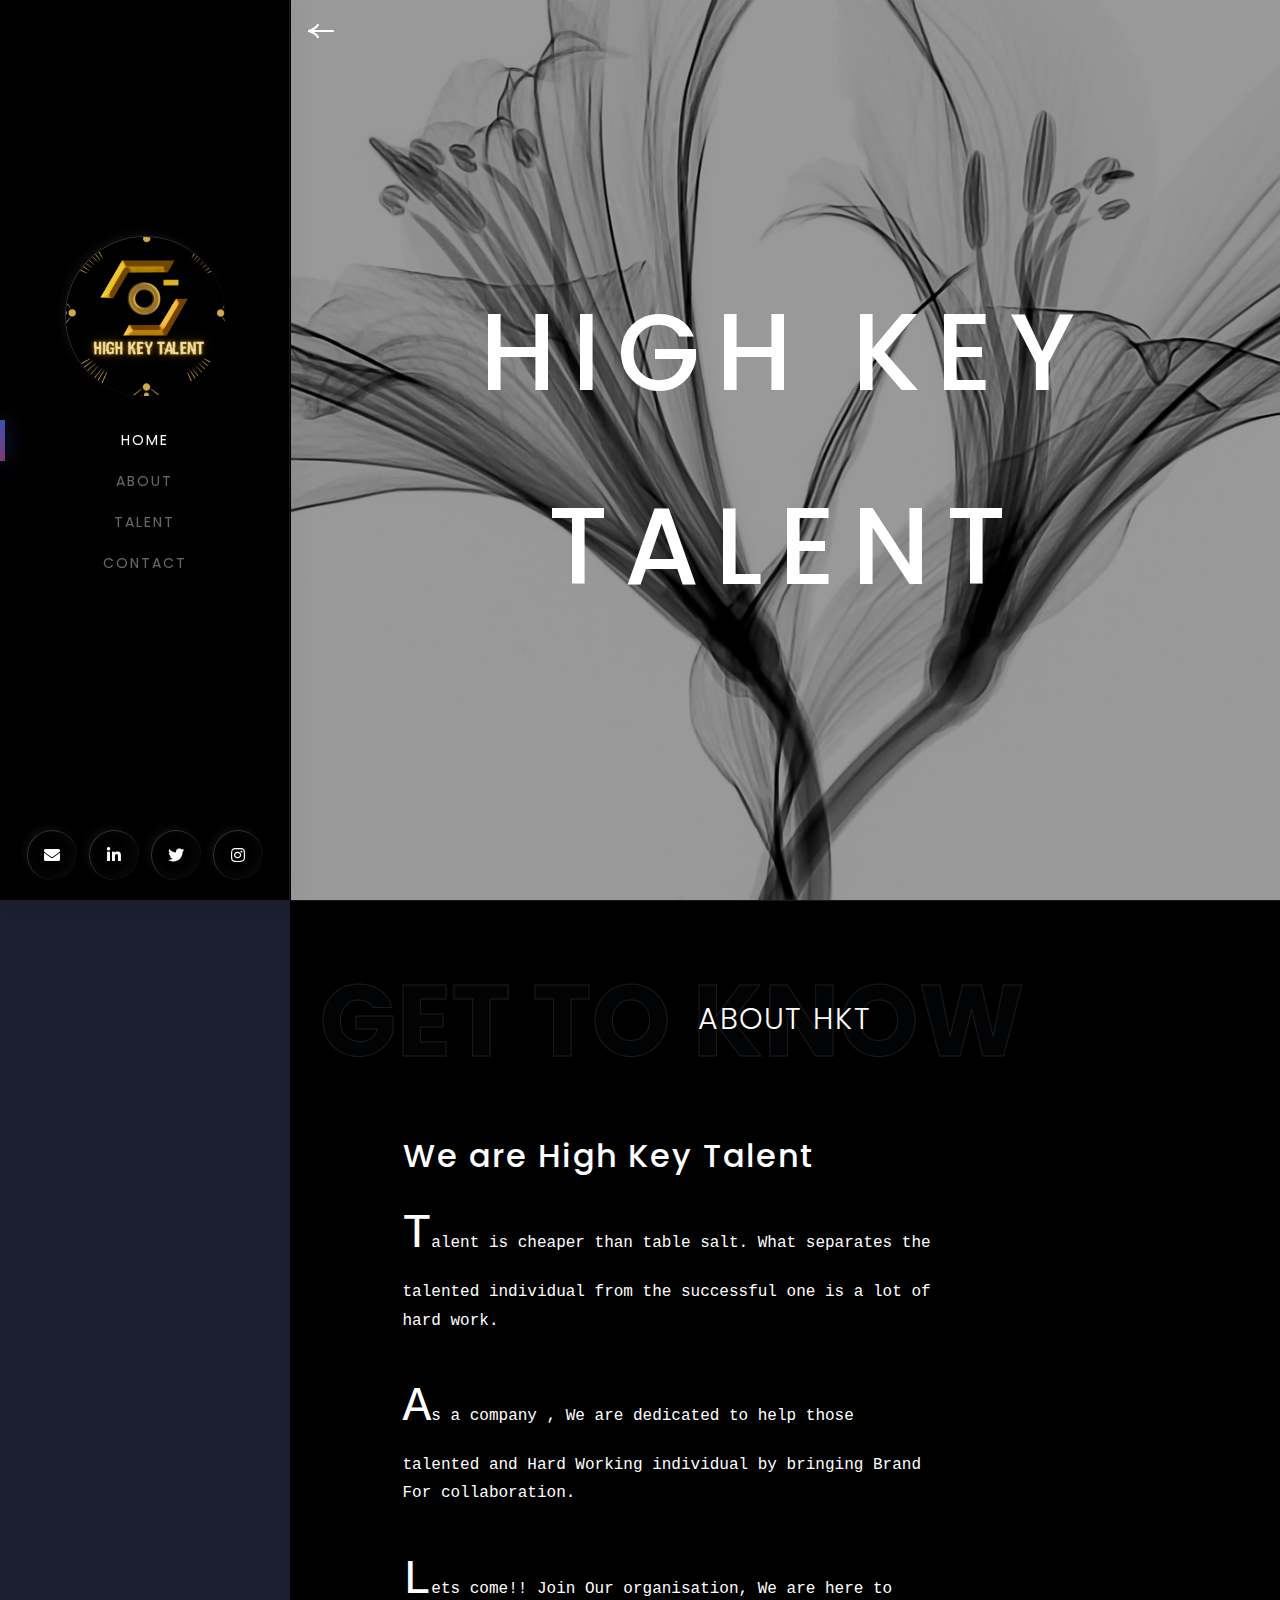
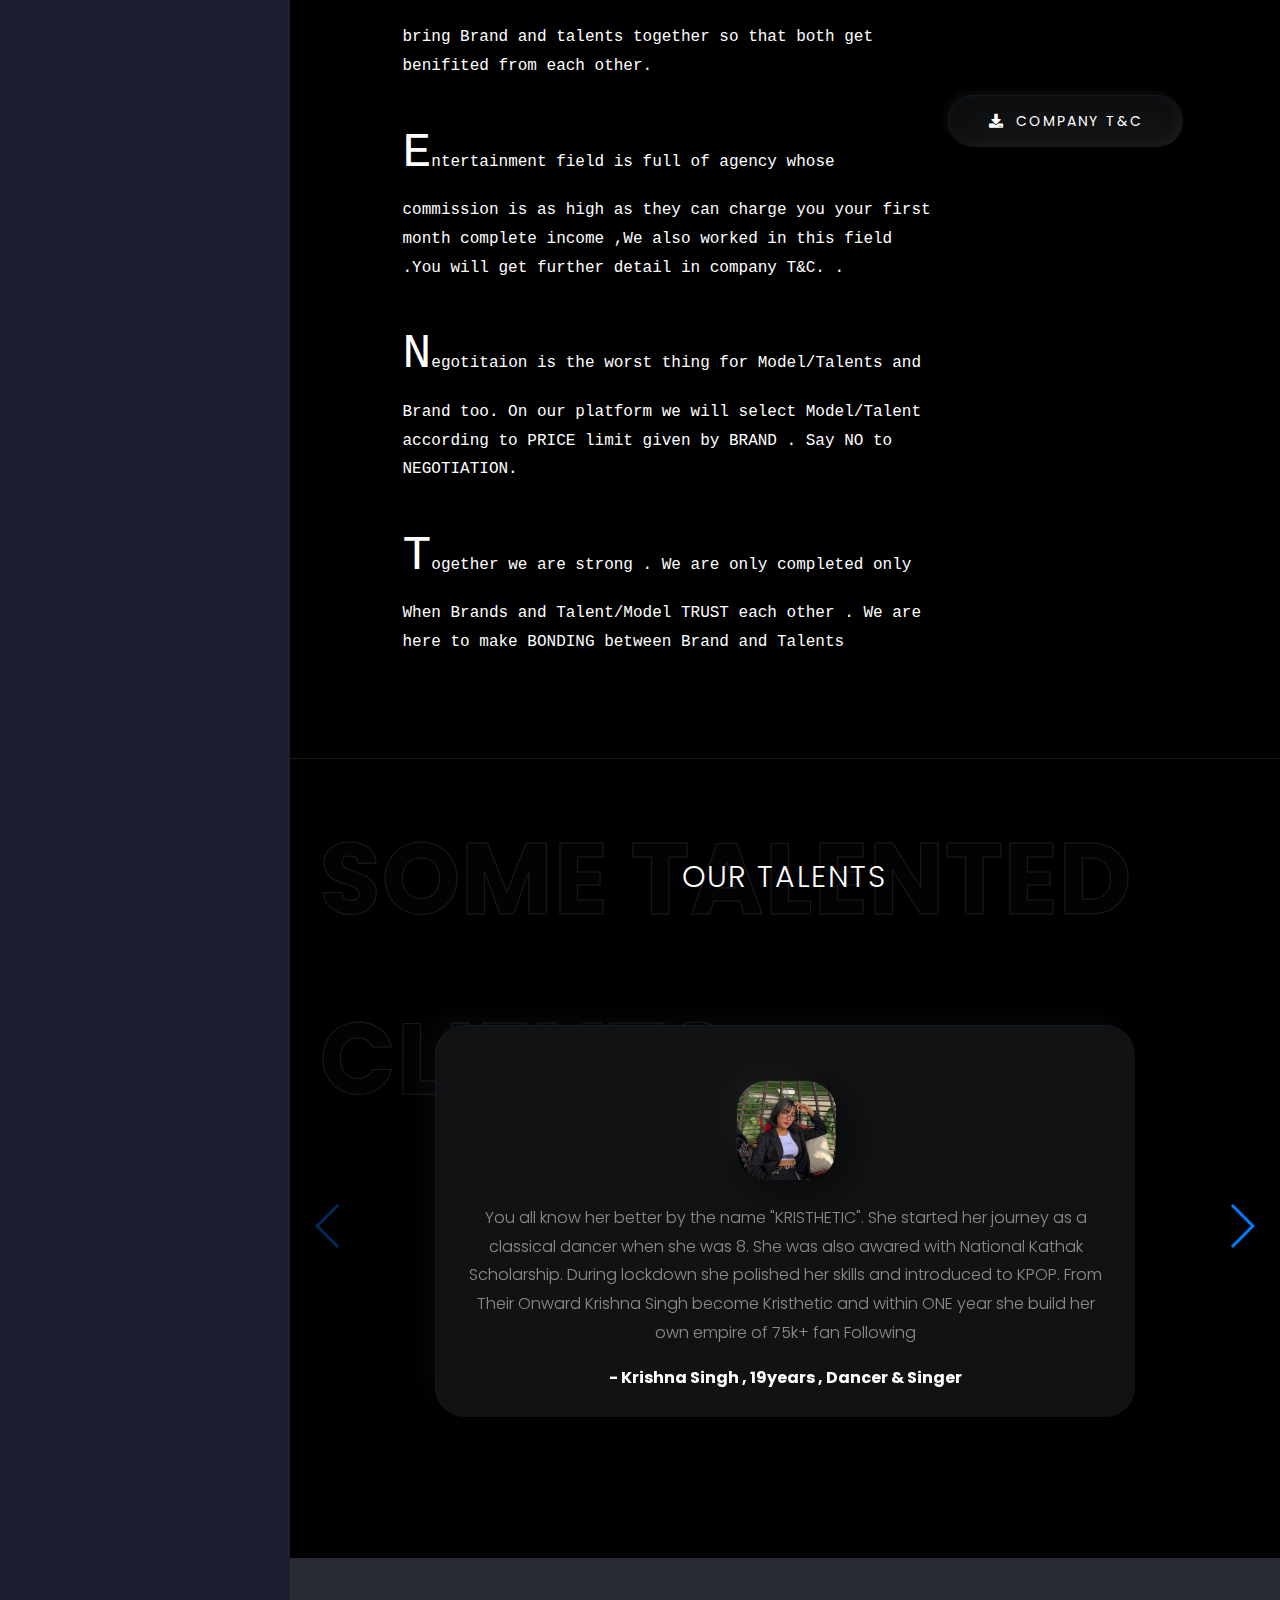
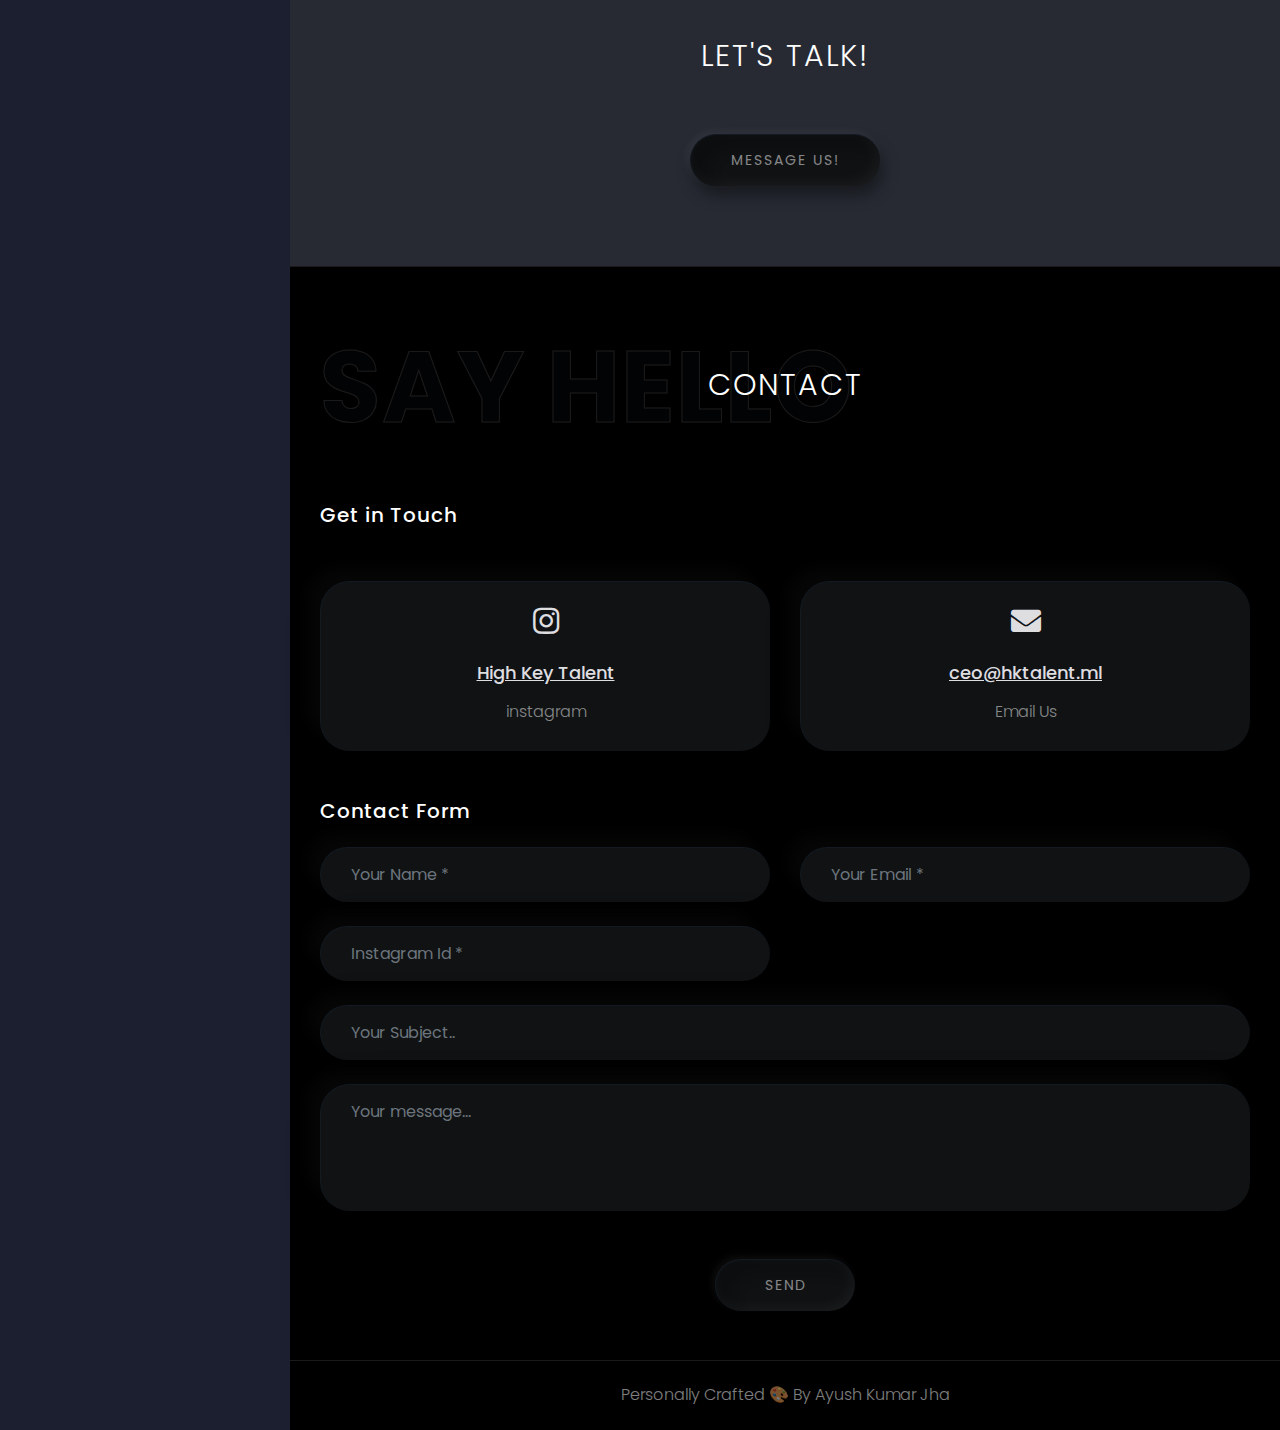
==== index.html @ e9cc18ba "Update index.html" ====
<!DOCTYPE html>
<html lang="en">


<head>
	<meta charset="UTF-8">
	<meta name="viewport" content="width=device-width, initial-scale=1">
	<title>High Key Talent || Talent Management Company</title>
	<link rel = "icon" href = "assets/images/image1.jpeg" type = "image/x-icon">
	<meta name="title" content="High Key Talent | Management Company | Production House" />
	<meta name="description" content="We are High Key Talent. We are here to manage your talent and bring brand according to your talent category " />
        <meta name="keywords" content="blog, business card, creative, creative portfolio, Model , Talent, Dance, Music, Talent Management, Production House, Talent Agency, High key talent, Hkt " />
	<meta name="author" content="beingeorge" />
	<meta name="theme-color" content="#2a2d35">

	<!-- Vendor Css-->
	<link rel="stylesheet" href="assets/css/vendor.css" />	

	<!-- Settings Css -->
	<link href="assets/css/settings.css" rel="stylesheet">

	<!-- Klee style Css -->
	<link href="assets/css/klee-dark.css" rel="stylesheet">

	<!-- Custom style Css -->
	<link href="assets/css/custom.css" rel="stylesheet">
    <script src="../code.jquery.com/jquery-3.3.1.min.js"
        integrity="sha384-tsQFqpEReu7ZLhBV2VZlAu7zcOV+rXbYlF2cqB8txI/8aZajjp4Bqd+V6D5IgvKT"
        crossorigin="anonymous">
    </script>

    <!--	<script src="https://cdn.jsdelivr.net/npm/vue@2/dist/vue.js"></script>-->
<!--    <script src="https://unpkg.com/http-vue-loader"></script>-->
</head>

<body data-spy="scroll" data-target=".navbar">


	<!-- START: Preloader -->
	<div id="preloader" class="preloader">
		<div class="spinner-grow text-dark" role="status">
			<span class="sr-only">Loading...</span>
		</div>
	</div>
	<!-- END: Preloader -->

	<aside class="aside">

		<!-- START: NAVBAR -->

		<div class="nav-wrapper">

			<div class="navbar-toggler">
				<svg class="ham ham2 active" viewBox="0 0 100 100" width="60">
				  <path class="line top" d="m 70,33 h -40 c -6.5909,0 -7.763966,-4.501509 -7.763966,-7.511428 0,-4.721448 3.376452,-9.583771 13.876919,-9.583771 14.786182,0 11.409257,14.896182 9.596449,21.970818 -1.812808,7.074636 -15.709402,12.124381 -15.709402,12.124381" />
				  <path class="line middle" d="m 30,50 h 40" />
				  <path class="line bottom" d="m 70,67 h -40 c -6.5909,0 -7.763966,4.501509 -7.763966,7.511428 0,4.721448 3.376452,9.583771 13.876919,9.583771 14.786182,0 11.409257,-14.896182 9.596449,-21.970818 -1.812808,-7.074636 -15.709402,-12.124381 -15.709402,-12.124381" />
				</svg>
			</div>

			<nav class="navbar text-center align-items-center justify-content-center">

                <div class="collapse navbar-collapse show" id="navbarCollapse">
                	<div class="about-avatar mb-4">
						<img src="assets/images/image1.jpeg" alt="" class="img-fluid mx-auto d-block shadow-sm rounded-full">
					</div>
                    <ul class="navbar-nav mx-auto">
                        <li class="nav-item active">
                            <a class="nav-link" href="#home">Home</a>
                        </li>
                        <li class="nav-item">
                            <a class="nav-link" href="#about">About</a>
                        </li>
                        <li class="nav-item">
                            <a class="nav-link" href="#testimony">Talent</a>
                        </li>
<!--                        <li class="nav-item">-->
<!--                            <a class="nav-link" href="#work">Talent Management</a>-->
<!--                        </li>-->
                        
                        
                        <li class="nav-item">
                            <a class="nav-link" href="#contact">Contact</a>
                        </li>
                    </ul>

                </div>

               	<div class="aside-footer">
                	<ul class="list-unstyled list-inline">
                        <li class="list-inline-item"><a href="mailto:ceo@hktalent.ml" target="_blank"><i class="fas fa-envelope  "></i></a></li>
                        <li class="list-inline-item"><a href="https://in.linkedin.com/in/ayush-jha-a6122b12a/" class="linkedin" target="_blank"><i class="fab fa-linkedin-in"></i></a></li>
                        <li class="list-inline-item"><a href="https://twitter.com/ayush_kumarjha" class="twitter" target="_blank"><i class="fab fa-twitter"></i></a></li>
                        <li class="list-inline-item"><a href="https://www.instagram.com/hktalent.official/" class="instagram" target="_blank"><i class="fab fa-instagram"></i></a></li>
                    </ul>
                </div>
	        </nav>
        </div>
        <!-- END: NAVBAR -->
    </aside>

    <div class="page-wrapper">
	
		<!-- START: HOME -->		
    	<section class="section-home " id="home">
	<!--	<style>
			body {
  background-color: black;
  font-family: Bradley Hand, cursive;
}

.glow {
  font-size: 80px;
  color: #fff;
  text-align: center;
  animation: glow 1s ease-in-out infinite alternate;
}

@-webkit-keyframes glow {
  from {
    text-shadow: 0 0 10px #fff, 0 0 20px #fff, 0 0 30px #000000, 0 0 40px #000000, 0 0 50px #000000, 0 0 60px #000000, 0 0 70px #000000;
  }
  
  to {
    text-shadow: 0 0 20px #fff, 0 0 30px #000000, 0 0 40px #000000, 0 0 50px #000000, 0 0 60px #000000, 0 0 70px #f23a3a, 0 0 80px #050505;
  }
}
		</style> -->
		<p style="font-family: Brush Script MT, cursive;">
		<p style="color:#ddb321"><b><div class="glass"><!--<h1 class="glow">-->High Key Talent</h1></centre></div></b></p>
	</p>
    		<!-- <img src="assets/images/banner.jpg" /> -->
    	</section>	
    	<!-- END: HOME -->

		<!-- START: ABOUT -->
		<section class="section section-about" id="about">
			<div class="container">
				<div class="section-head">
					<span>Get to know</span>
					<h2>About HKT</h2>
				</div>
				<div class="row justify-content-center align-items-center">
					<div class="col-md-7">
						<div class="about-desc">
							<div class="about-desc-content">
								<h1 class="font-weight-light"><b>We are High Key Talent</b></h1>
								<p class="text-white mt-3" style="font-family:'Courier New'">
									<span style="font-size: 3rem">T</span>alent is cheaper than table salt. What separates the talented individual from the successful one is a lot of hard work. <br><br />
									<span style="font-size: 3rem">A</span>s a company , We are dedicated to help those talented and Hard Working individual by bringing Brand For collaboration.<br><br />
									<span style="font-size: 3rem">L</span>ets come!! Join Our organisation, We are here to bring Brand and talents together so that both get benifited from each other. <br><br />
									<span style="font-size: 3rem">E</span>ntertainment field is full of agency whose commission is as high as they can charge you your first month complete income ,We also worked in this field .You will get further detail in company T&C. .<br><br />
									<span style="font-size: 3rem">N</span>egotitaion is the worst thing for Model/Talents and Brand too. On our platform we will select Model/Talent according to PRICE limit given by BRAND . Say NO to NEGOTIATION.<br><br />
									<span style="font-size: 3rem">T</span>ogether we are strong . We are only completed only When Brands and Talent/Model TRUST each other . We are here to make BONDING between Brand and Talents
									
								</p>
							</div>
						</div>
					</div>
                    <ul class="about-social mb-0 list-inline mt-5">
                        <li class="list-inline-item">
                            <a href="#" target="_blank" class="btn downloadCV hover-state" style="color:rgba(255,255,255,1);">
                                <i class="fas fa-download"></i>
                                <span>Company T&C</span>
                            </a>
                        </li>
                    </ul>
                </div>
			</div>
		</section>
		<!-- END: ABOUT -->

		<!-- START: SERVICES -->
		<section class="section section-testimony" id="testimony">
			<div class="container">
				<div class="section-head">
					<span>Some Talented Clients</span>
					<h2>Our Talents</h2>
				</div>
				
			
				
				<div class="row mt-4">
					<div class="col-lg-12">
						<div class="swiper-container swiper-testimony swiper-container-initialized swiper-container-horizontal">
							<div class="swiper-wrapper" style="transform: translate3d(0px, 0px, 0px); transition-duration: 0ms;">
								
								
								<div class="swiper-slide single-testimonials swiper-slide-active" style="width: 369px; background-position: 50% 587px; margin-right: 30px;">
									
                                				<span>
									
										<div class="single-testimonials-in text-center p-4 b-box mx-auto">
											<a href="https://kristhetic.hktalent.ml/"  style="color:rgba(255,255,255,1);">
										<img src="assets/images/dp1.jpg" alt="" class="mx-auto b-box">
									<p class="mt-4 text-center">You all know her better by the name "KRISTHETIC". She started her journey as a classical dancer when she was 8. She was also awared with National Kathak Scholarship. During lockdown she polished her skills and introduced to KPOP. From Their Onward Krishna Singh become Kristhetic and within ONE year she build her own empire of 75k+ fan Following </p> 
												<!--<p class="mt-4 text-center">Hey I'm kris I started my journey as a classical dancer when I was 8 ,I got so many achievements and national scholarship in kathak. During lockdown I started to listen kpop and that's how my journey for being a kpop coverist started and it's been 1 years now I'm glad to be a part of this community and I feel happy when I'm dancing</p> -->
												<span class="font-weight-bold mt-3 d-block">- Krishna Singh , 19years , Dancer & Singer</span></a>
									</div>
									</span>
									
									</div>

								
                                				
								<div class="swiper-slide single-testimonials swiper-slide-next" style="width: 369px; background-position: 50% 587px; margin-right: 30px;">
									<span>
									<div class="single-testimonials-in text-center p-4 b-box mx-auto">
										<a href="https://chixan.hktalent.ml/"  style="color:rgba(255,255,255,1);">
										<img src="assets/images/dp2.jpg" alt="" class="mx-auto b-box">
										<!--<p class="mt-4 text-center">You all know her as a aspiring singer and dancer who usually takes interest in everyfield. She is a FASHION enthusiast. In this lockdown she started showcasing her talent and became all time FAVOURITE DANCER . Her Dance step trends over INSTAGRAM . She worked hard to build this CHIXAN family and Still many other achivement to come </p> -->
										<p class="mt-4 text-center">chi.xan aka San is a 19 y/o aspiring singer and dancer with her interests being literally everywhere. She's been into music and dance ever since she could remember. A fashion enthusiast with a peculiar taste in anything and everything. San started her page in 2019 and has been posting dance and vocal covers ever since and has worked hard to bring her page to what it is today.</p>
											<span class="font-weight-bold mt-3 d-block">- San , 19years , Dancer</span></a>
									</div>
									</span>
									
									</div>

								

								

							</div>
							<div class="swiper-pagination"></div>
						<span class="swiper-notification" aria-live="assertive" aria-atomic="true"></span></div>
						<div class="testimony-nav">
							<a href="#" class="swiper-button-next" tabindex="0" role="button" aria-label="Next slide" aria-disabled="false"></a>
							<a href="#" class="swiper-button-prev swiper-button-disabled" tabindex="0" role="button" aria-label="Previous slide" aria-disabled="true"></a>
						</div>

					</div>
			
			</div>
		</section>
		<!-- END: SERVICES -->



		<!-- START: CTA -->
		<section class="section section-freelance section-light text-center ">
			<div class="container">
				<div class="row">
					<div class="col-lg-12">
						<div class="section-head ">
							<h2>Let's Talk!</h2>
						</div>
						<div class="mt-5">
							<a href="mailto:ceo@hktalent.ml" target="_blank" class="btn hover-state">Message Us!</a>
						</div>
					</div>
				</div>
			</div>
		</section>
		<!-- END: CTA -->


		


		<!-- START: CONTACT -->
		<section class="section section-contact" id="contact">
			<div class="container">
				<div class="section-head">
					<span>say Hello</span>
					<h2>Contact </h2>
				</div>
			</div>

			<div class="contact-Otherdetails section-dark">
				<div class="container">
					<div class="contact-details">
						<h5 class="section-subHead mb-4"> Get in Touch</h5>
						<div class="row">
							<div class="col-sm-6 col-lg-6">
								<div class="contact-details--panel p-4 b-box text-center hover-state">
									<div class="mb-3">
										<i class="fab fa-instagram"></i>
									</div>
									<div class="mt-2">
										<a target="_blank" href="https://www.instagram.com/hktalent.official/" class="">High Key Talent</a>
										<p class="mt-2">instagram</p>
									</div>
								</div>
							</div>
							<div class="col-sm-6 col-lg-6">
								<div class="contact-details--panel p-4 b-box text-center hover-state">
									<div class="mb-3">
										<i class="fas fa-envelope  "></i>
									</div>
									<div class="mt-2">
										<a href="mailto:ceo@hktalent.ml">ceo@hktalent.ml</a>
										<p class="mt-2">Email Us</p>
									</div>
								</div>
							</div>
							
						</div>
					</div>
					<div class="contact-form mt-5">
						<form method="post" action="https://formspree.io/f/xzbyjeno" id="contactForm"  data-toggle="validator">
							<h5 class="section-subHead mb-4"> Contact Form</h5>
							<div class="row">
								<div class="col-lg-6">
									<div class="form-group mb-4">
										<input name="name" id="name" type="text" class="form-control b-box" placeholder="Your Name *" required>
									</div>
								</div>
								<div class="col-lg-6">
									<div class="form-group mb-4">
										<input name="_replyto" id="email" type="email" class="form-control b-box" placeholder="Your Email *" required>
									</div>
								</div>
								<div class="col-lg-6">
									<div class="form-group mb-4">
										<input name="Instagram" id="Instagram" type="Instagram" class="form-control b-box" placeholder="Instagram Id *" required>
									</div>
								</div>
							</div>
							<div class="row">
								<div class="col-lg-12">
									<div class="form-group mb-4">
										<input type="text" class="form-control b-box" id="subject" placeholder="Your Subject.." required>
									</div>
								</div>
							</div>
							<div class="row">
								<div class="col-lg-12">
									<div class="form-group mb-4">
										<textarea name="message" id="comments" rows="4" class="form-control b-box" placeholder="Your message..."></textarea>
									</div>
								</div>
							</div>
							<div class="row">
								<div class="col-lg-12 mt-4 mb-5 text-center">
									<button type="submit" class="submitBnt btn text-uppercase">Send</button>
								</div>
							</div>
						</form>
					</div>
				</div>
			</div>
		</section>
		<!-- END: CONTACT -->

		<!--START: FOOTER-->
		<footer class="footer section">
			<div class="container">
				<p class="copyright text-center mb-0">Personally Crafted <span style="opacity: 1">&#127912;</span> By
                    <a href="https://in.linkedin.com/in/ayush-jha-a6122b12a/" target="_blank" style="text-decoration: none; color: rgba(255,255,255,.5)">Ayush Kumar Jha</a>
                </p>
			</div>
		</footer>
		<!--END: FOOTER-->
	</div>
	
<style>
	.linkedin:hover {
		background: #0e76a8!important;
	}
	.twitter:hover {
		background: #00acee !important;
	}
	.instagram:hover {
		background: #cd486b !important;
	}
	.section-dark .b-box-ser {
		/* background: #2a2d35; */
		background-image: linear-gradient(to right, #db4a39 0%, #00a950 100%) !important;
	}
	.inner-box {
		width: 90px;
		height: 90px;
		margin: 5px 0 0 5px;
		background: black;
		border-radius: 50%;
	}
    .vlog > img{
        height: 75px;
        width: auto;
    }
    .vlog:hover {
        text-decoration: none;
        transform: scale(1.3);
        -webkit-transition: all .5s;
        -moz-transition: all .5s;
        transition: all .5s;
    }
	.vlog {
		margin: auto;
		display: table;
	}
    svg.radial-progress {
        height: auto;
        max-width: 200px;
        padding: 1em;
        transform: rotate(-90deg);
        width: 100%;
    }

    svg.radial-progress circle {
        fill: rgba(0,0,0,0);
        stroke: #fff;
        stroke-dashoffset: 219.91148575129;
        stroke-width: 5;
    }

    svg.radial-progress circle.incomplete { opacity: 0.25; }

    svg.radial-progress circle.complete { stroke-dasharray: 219.91148575129; }

    svg.radial-progress text {
        fill: #fff;
        text-anchor: middle;
    }
    /*svg.radial-progresscircle { stroke:url(#gradient); }*/

</style>
<script data-cfasync="false" src="cdn-cgi/scripts/5c5dd728/cloudflare-static/email-decode.min.js"></script><script>
    // $('svg.radial-progress').each(function( index, value ) {
    //     $(this).find($('circle.complete')).removeAttr('style' );
    // });
    $(window).scroll(function(){
        $('svg.radial-progress').each(function( index, value ) {
            // If svg.radial-progress is approximately 25% vertically into the window when scrolling from the top or the bottom
            if (
                $(window).scrollTop() > $(this).offset().top - ($(window).height() * 0.75) &&
                $(window).scrollTop() < $(this).offset().top + $(this).height() - ($(window).height() * 0.25)
            ) {
                // Get percentage of progress
                percent = $(value).data('percentage');
                // Get radius of the svg's circle.complete
                radius = $(this).find($('circle.complete')).attr('r');
                // Get circumference (2πr)
                circumference = 2 * Math.PI * radius;
                // Get stroke-dashoffset value based on the percentage of the circumference
                strokeDashOffset = circumference - ((percent * circumference) / 100);
                // Transition progress for 1.25 seconds
                $(this).find($('circle.complete')).animate({'stroke-dashoffset': strokeDashOffset}, 1250);
            }
        });
    }).trigger('scroll');
</script>

	<!-- JAVASCRIPTS -->

	<script src="assets/js/vendor.js"></script>
	<script src="assets/js/imagesloaded.pkgd.js"></script>
	<script src="assets/js/jquery.shuffle.min.js"></script>
	<script src="assets/js/custom-shuffle-init.js"></script>
	
	<!-- Custom Js -->
	<script src="assets/js/custom.js"></script>
</body>





</html>
---- assets/css/settings.css ----
.settings_panel{
    position: fixed;
    right: -166px;
    top: 24%;
    width: 166px;
    background: #000;
    text-align: center;
    z-index: 999;
    opacity: 1;
    -webkit-transition: all 0.3s ease 0s;
    transition: all 0.3s ease 0s;
}
.settings_panel.active{
    right: 0px;
}
.toggle_bts {
    padding: 0;
    position: absolute;
    top: 0;
    right: 166px;
    height: 40px;
    line-height: 40px;
    -webkit-transition: all 0.3s ease 0s;
    transition: all 0.3s ease 0s;
    background: #000;
}
.toggle_bts a {
    float: left;
    display: block;
    width: 40px;
    height: 40px;
    font-size: 29px;
    color: #000;
    background: #fff;
    text-align: center;
}
.toggle_bts a i {
    font-size: 18px;
    line-height: 40px;
    color: #fff;
    animation-name: settings;
    animation-duration: 1.5s;
    animation-iteration-count: infinite;
    animation-timing-function: linear;
    display: block;
}

@-webkit-keyframes settings {
    0% {
        -webkit-transform: rotate(0deg);
    }   
    100% {
        -webkit-transform: rotate(360deg);
    }
}
@keyframes settings {
    0% {
        transform: rotate(0deg);
        -webkit-transform: rotate(0deg);
    }   
    100% {
        transform: rotate(360deg);
        -webkit-transform: rotate(360deg);
    }
}


.settings-content h5 {
    margin: 25px 0 15px 0;
    padding: 0 15px;
    display: block;
    font-size: 13px;
    line-height: 16px;
    color: #fff;
    text-transform: uppercase;
    font-weight: 500;
}
.colors-switch {
    text-align: center;
}
.colors-switch li{
    margin: 0 5px 5px 5px;
    display: inline-block;
}
.colors-switch a{
    display: block;
    height: 27px;
    width: 27px;
}
.colors-switch a.theme-green{
    background-color: #5ac24e;
}
.colors-switch a.theme-blue{
    background-color: #4e93e6;
}
.colors-switch a.theme-red{
    background-color: #ee534f;
}
.colors-switch a.theme-yellow{
    background-color: #FFC107;
}
.colors-switch a.theme-purple{
    background-color: #bb68c8;
}
.colors-switch a.theme-pink{
    background-color: #ee6192;
}
.colors-switch a.theme-grey{
    background-color: #607d8b;
}
.colors-switch a.theme-darkblue{
    background-color: #8444df;
}
.bg-demo{
    display: flex;
    flex-wrap: wrap;
    justify-content: center;
}
.bg-demo li{
    width: 50%;
    border: 1px solid #626262;
    color: #fff;
}
.bg-demo a{
    font-size: 12px;
    text-align: center;
    border-right: 1px solid #eee;
    display: block;
    padding: 5px 0;
    color: #444;
}


a.toggle-theme-panel {
    background: #000;
}

.bg-demo li a {
    color: #fff;
    border-color: #626262;
}
---- assets/css/klee-dark.css ----
/*-----------------
* [Master Stylesheet]
*
* Theme    : Klee - vCard / Resume / CV Template
* Version  : 1.0
* Author   : beingeorge
* Support  : hello@beingeorge.com
* 
------------------*/


/*-----------------
  [ALL CONTENTS]

1. Reset.css
2. General 
3. Helper Classes 
4. Preloader
5. Header
6. About
7. Portfolio
8. Services
9. Freelance
10. Resume
11. Testimony
12. Blog
13. Contact
14. Footer 
15. All Media Queries

------------------*/


@import url('https://fonts.googleapis.com/css?family=Poppins:100,300,400,500,700');


/* ---------------------------------------------- /*
* 1. Reset.css
/* ---------------------------------------------- /*

/* http://meyerweb.com/eric/tools/css/reset/
v2.0 | 20110126
License: none (public domain)
*/

html, body, div, span, applet, object, iframe,
h1, h2, h3, h4, h5, h6, p, blockquote, pre,
a, abbr, acronym, address, big, cite, code,
del, dfn, em, img, ins, kbd, q, s, samp,
small, strike, strong, sub, sup, tt, var,
b, u, i, center,
dl, dt, dd, ol, ul, li,
fieldset, form, label, legend,
table, caption, tbody, tfoot, thead, tr, th, td,
article, aside, canvas, details, embed,
figure, figcaption, footer, header, hgroup,
menu, nav, output, ruby, section, summary,
time, mark, audio, video {
    margin: 0;
    padding: 0;
    border: 0;
    font-size: 100%;
    vertical-align: baseline;
}
/* HTML5 display-role reset for older browsers */
article, aside, details, figcaption, figure,
footer, header, hgroup, menu, nav, section {
    display: block;
}
body {
    font: 400 16px/1.8 'Poppins', sans-serif;
    color: #DEDDE0;
    overflow-x: hidden;
    /*background-color: #E1E6EC;*/
}
ol, ul {
    list-style: none;
}
blockquote, q {
    quotes: none;
}
blockquote:before, blockquote:after,
q:before, q:after {
    content: '';
    content: none;
}
table {
    border-collapse: collapse;
    border-spacing: 0;
}


/* ---------------------------------------------- /*
* 2. General
/* ---------------------------------------------- */


body {
    font-family: 'Poppins', sans-serif;
    overflow-x: hidden;
    background: #1c1f2f;
}

::selection {
    background: rgba(166, 175, 189, 0.3);
}

::-moz-selection {
    background: rgba(166, 175, 189, 0.3);
}

*, *:after, *:before {
    -webkit-box-sizing: border-box;
    -moz-box-sizing: border-box;
    box-sizing: border-box;
}

::-webkit-scrollbar {
    display: none;
}

a, .ease-3 {
    -webkit-transition: all 0.3s ease-in-out 0s;
       -moz-transition: all 0.3s ease-in-out 0s;
        -ms-transition: all 0.3s ease-in-out 0s;
         -o-transition: all 0.3s ease-in-out 0s;
            transition: all 0.3s ease-in-out 0s;
}

a:link, 
a:visited, 
a:hover, 
a:active {
    text-decoration: none;
}

p {
    color: rgba(255,255,255,.5);
    font-weight: 300;
}

h1, h2, h3, h4, h5, h6 {
    font-family: 'Poppins', sans-serif;
    letter-spacing: 2px;
    color: #fff;
    font-weight: 300;
}

h1 {
    font-size: 40px;
}

h2 {
    font-size: 36px;
    margin: 0 0 30px;
}

h3 {
    font-size: 24px;
    letter-spacing: 1px;
    margin: 0 0 5px;
}

h4 {
    font-size: 20px;
    letter-spacing: 1px;
}

h5 {
    font-size: 16px;
    letter-spacing: 1px;
    font-weight: 400;
}

h6 {
    font-size: 14px;
    letter-spacing: 1px;
    font-weight: 400;
}

img {
    max-width: 100%;
    vertical-align: middle;
}

textarea {
    height: 100px;
    resize: none;
}

b, strong {
    font-weight: 500;
}

/* ---------------------------------------------- 
* 3. Helper Classes 
/* ---------------------------------------------- */

.section {
    padding: 100px 0;
    position: relative;
    background-color: black;
    border-bottom: 1px solid rgba(0,0,0,0.5);
    border-top: 1px solid rgba(255,255,255,0.1);
}

.section .container {
    padding: 0 30px;
}

.text-custom{
    color: #30b6e4!important
}

.h-100vh{
    height: 100vh;
}

.btn {
    padding: 15px 40px;
    font-size: 14px;
    font-weight: 400;
    transition: all 0.5s;
    letter-spacing: 2px;
    color: rgba(255,255,255,.5);
    box-shadow: none;
    text-transform: uppercase;
    outline: none !important;
    background-color: #101214;
    border-radius: 50px;
    min-width: 140px;
    /* box-shadow: 10px 10px 36px rgb(0,0,0,0.5), -13px -13px 23px rgba(255,255,255, 0.03), inset 14px 14px 70px rgb(0,0,0,0.2), inset -15px -15px 30px rgba(255,255,255, 0.04); */
    box-shadow: 3px 9px 16px rgb(0,0,0,0.4), -3px -3px 10px rgba(255,255,255, 0.06), inset 14px 14px 26px rgb(0,0,0,0.3), inset -3px -3px 15px rgba(255,255,255, 0.05);
    border-width: 1px 0px 0px 1px;
    border-style: solid;
    border-color: #131a21;
}
.btn:hover {
    color: #fff;
    background: #2e52b1;
    box-shadow: 0 0px 20px rgba(46, 82, 177, 0.7);
    border-color: rgba(255,255,255, .5);
}

.rounded-full {
    border-radius: 50%;
}

.page-content-wrap {
    margin-left: 50%;
    width: 50%;
    background: #F8FAFB;
}

.b-box {
    background: #101214;
    border-radius: 30px;
    overflow: hidden;
    border: 1px solid #131a21;
    -webkit-transition: all 0.3s ease-in-out 0s;
    -moz-transition: all 0.3s ease-in-out 0s;
    -ms-transition: all 0.3s ease-in-out 0s;
    -o-transition: all 0.3s ease-in-out 0s;
    transition: all 0.3s ease-in-out 0s;
    /* box-shadow: 10px 10px 36px rgb(0,0,0,0.5), -13px -13px 23px rgba(255,255,255, 0.03), inset 14px 14px 70px rgb(0,0,0,0.2), inset -15px -15px 30px rgba(255,255,255, 0.04); */
    box-shadow: 10px 10px 36px rgb(0,0,0,0.5), -13px -13px 23px rgba(255,255,255, 0.03);
    border-width: 1px 0px 0 1px;
    margin-top: 30px !important;
}

.aside-banner {
    position: fixed;
    top: 0;
    left: 0;
    right: 0;
    width: 50%;
    height: 100%;
    background: #fbd0a1;
}

.section-head {
    position: relative;
    margin-bottom: 100px;
    text-align: left;
}

.section-head h2 {
    font-size: 30px;
    z-index: 1;
    text-transform: uppercase;
    position: relative;
    text-align: center;
}

.section-head span {
    padding-bottom: 10px;
    display: block;
    font-size: 100px;
    right: 0;
    text-transform: uppercase;
    letter-spacing: 1px;
    color: #1c1f2f;
    -webkit-text-stroke: 1px #fff;
    font-weight: 700;
    position: absolute;
    opacity: 0.1;
    top: -70px;
    z-index: 0;
    /* color: #fff; */
    left: 0;
}

.section-light {
    background: #1c1f2f;
}

.section-dark {
    background: black;
}

.section-light .b-box {
    background: #1c1f2f;
}

.section-dark .b-box {
    /* background: #2a2d35; */
}

.section-subHead {
    font-size: 20px;
    font-weight: 500;
    margin: 20px 0;
}

.badge-dark {
    font-weight: 400;
    padding: 4px 10px;
}


/* ---------------------------------------------- 
* 4. Preloader
/* ---------------------------------------------- */

.preloader {
    position: fixed;
    left: 0;
    right: 0;
    top: 0;
    bottom: 0;
    height: 100%;
    width: 100%;
    background-color: black;
    display: flex;
    justify-content: center;
    align-items: center;
    z-index: 9999;
}

.preloader.loaded {
    opacity: 0;
    visibility: hidden;
    -webkit-transition: all 0.3s ease-in-out 0s;
    -moz-transition: all 0.3s ease-in-out 0s;
    -ms-transition: all 0.3s ease-in-out 0s;
    -o-transition: all 0.3s ease-in-out 0s;
    transition: all 0.3s ease-in-out 0s;
}

.text-dark {
    color: #fff !important;
}

/* ---------------------------------------------- 
* 5. Header
/* ---------------------------------------------- */

.ham {
    cursor: pointer;
    -webkit-tap-highlight-color: transparent;
    transition: transform 400ms;
    -moz-user-select: none;
    -webkit-user-select: none;
    -ms-user-select: none;
    user-select: none;
}
.hamRotate.active {
    transform: rotate(45deg);
}
.hamRotate180.active {
    transform: rotate(180deg);
}
.line {
    fill:none;
    transition: stroke-dasharray 400ms, stroke-dashoffset 400ms;
    stroke:#fff;
    stroke-width:3.5;
    stroke-linecap:round;
}
.ham2 .top {
  stroke-dasharray: 40 121;
}
.ham2 .bottom {
  stroke-dasharray: 40 121;
}
.ham2.active .top {
  stroke-dashoffset: -102px;
}
.ham2.active .bottom {
  stroke-dashoffset: -102px;
}

.nav-wrapper .navbar-toggler {
    position: absolute;
    left: 100%;
    z-index: 20;
    top: 0;
    padding: 0;
    /*display: none;*/
}

.nav-wrapper .navbar {
    /*background: #1c1f2f;*/
    background: black;
    box-shadow: 1px 0px 0px rgba(0, 0, 0, 1);
    transition: all 750ms cubic-bezier(0.8, 0, 0.55, 0.94);
    padding: 0 0 80px 0;
    border-right: 1px solid rgba(255,255,255, 0.1);
}

.nav-wrapper .navbar.active {
    transform: translate3d(0%, 0, 0);
}

.nav-wrapper .navbar-nav {
    display: block;
}

.navbar {
    height: 100%;
}

.navbar-nav .nav-link {
    font-size: 14px;
    letter-spacing: 2px;
    position: relative;
    display: inline-block;
    color: #fff;
    text-transform: uppercase;
    padding-left: 5px;
    opacity: 0.4;
    padding-right: 5px;
    /* border-left: 5px solid transparent; */
    display: block;
}

.navbar-nav .nav-link:hover {
    opacity: 1;
    visibility: visible;
}

.navbar-nav .nav-link.active:after {
    opacity: 1;
    visibility: visible;    
}

.navbar-nav .nav-link:after {
    position: absolute;
    content: "";
    left: 0;
    right: auto;
    width: 5px;
    height: 100%;
    background: #2e52b1;
    bottom: 20px;
    z-index: -1;
    opacity: 0;
    z-index: 31;
    top: 0;
    visibility: hidden; 
    -webkit-transition: all 0.3s ease-in-out 0s;
    -moz-transition: all 0.3s ease-in-out 0s;
    -ms-transition: all 0.3s ease-in-out 0s;
    -o-transition: all 0.3s ease-in-out 0s;
    transition: all 0.3s ease-in-out 0s;
    box-shadow: 0 0px 20px rgba(46, 82, 177, 0.7);
    background: rgb(55,83,178);
    background: -moz-linear-gradient(135deg, rgba(55,83,178,1) 0%, rgba(130,57,114,1) 100%);
    background: -webkit-linear-gradient(135deg, rgba(55,83,178,1) 0%, rgba(130,57,114,1) 100%);
    background: linear-gradient(135deg, rgba(55,83,178,1) 0%, rgba(130,57,114,1) 100%);
    filter: progid:DXImageTransform.Microsoft.gradient(startColorstr="#3753b2",endColorstr="#823972",GradientType=1);
}

.navbar-nav .nav-link.active {
    opacity: 1;
}

.navbar-nav .nav-link.active:after {
    opacity: 1;
}

.aside {
    float: left;
    position: fixed;
    top: 0;
    left: 0;
    height: 100%;
    bottom: 0;
    -webkit-box-shadow: 0 0 30px rgba(0, 0, 0, 0.05);
    box-shadow: 0 0 30px rgba(0, 0, 0, 0.05);
    z-index: 999;
    -webkit-transition: all 0.5s ease-in-out 0s;
    -moz-transition: all 0.5s ease-in-out 0s;
    -ms-transition: all 0.5s ease-in-out 0s;
    -o-transition: all 0.5s ease-in-out 0s;
    transition: all 0.5s ease-in-out 0s;
    min-width: 290px;
}

.page-wrapper {
    width: calc(100% - 290px);
    float: left;
    margin-left: 290px;
    -webkit-transition: all 0.5s ease-in-out 0s;
    -moz-transition: all 0.5s ease-in-out 0s;
    -ms-transition: all 0.5s ease-in-out 0s;
    -o-transition: all 0.5s ease-in-out 0s;
    transition: all 0.5s ease-in-out 0s;
}

.nav-wrapper {
    height: 100%;
}

.aside-footer {
    position: absolute;
    left: 0;
    right: 0;
    bottom: 0;
    padding: 20px 10px;
    /* background: #fa1f55; */
}

.aside-footer ul {
    padding: 0;
}

.aside-footer a {
    color: #fff;
    height: 50px;
    border-radius: 30px;
    width: 50px;
    display: block;
    box-shadow: 3px 9px 16px rgb(0,0,0,0.4), -3px -3px 10px rgba(255,255,255, 0.06),inset 14px 14px 26px rgb(0,0,0,0.3), inset -3px -3px 15px rgba(255,255,255, 0.05);
    line-height: 50px;
    position: relative;
    border-width: 1px 0px 0px 1px;
    border-style: solid;
    border-color: rgba(255,255,255, 0.2);
}

.aside-footer a:hover {
    background: #2e52b1;
    box-shadow: 0 0px 20px rgba(46, 82, 177, 0.7);
    border-color: rgba(255,255,255, .5);
}

.aside-toggler {
    position: absolute;
    left: 100%;
    bottom: 100px;
    background: red;
    height: 30px;
    width: 30px;
    z-index: 1;
}

.aside-open .aside {
    left: -290px;
}

.aside-open .page-wrapper {
    width: 100%;
    margin-left: 0;
}



/* ---------------------------------------------- 
* 6. Home
/* ---------------------------------------------- */

.section-home {
    height: 100vh;
    position: relative;
    background-image: url("../my-images/home.jpeg");
    background-size: cover;
    background-position: center;
}

.glass {
    position: absolute;
    z-index: 41;
    left: 0;
    right: 0;
    width: 100%;
    height: 100%;
    overflow: hidden;
    font-size: 12vh;
    text-align: center;
    color: #fff;
    display: flex;
    justify-content: center;
    align-items: center;
    font-weight: 100;
    letter-spacing: 16px;
    text-transform: uppercase;
}

.glass:after {
    content: "";
    height: 100%;
    width: 100%;
    display: flex;
    justify-content: center;
    align-items: center;
    position: absolute;
    z-index: -1;
    background-color: #000;
    opacity: 0.4;
}

.section-home img {
    position: absolute;
    left: 0;
    right: 0;
    height: 100%;
    width: 100%;
    object-fit: cover;
}

.swiper-home {
    position: absolute;
    left: 0;
    right: 0;
    position: absolute;
    height: 100%;
    padding-top: 0 !important;
}

.swiper-home .swiper-slide {
    background-size: cover;
}

.swiper-wrapper {
    padding-bottom: 40px;
}

.home-pagination {
    position: absolute !important;
    left: 0;
    right: 0;
    bottom: 10px;
    z-index: 55
}

.home-pagination .swiper-pagination-bullet {
    margin: 0 7px;
    width: 50px;
    height: 3px;
    border-radius: 1px;
    background: #fff;
    transition: 1s;
}

.swiper-home .swiper-slide {
    transition-duration: 1s;
}

.section-home #particles-js {
    position: absolute;
    left: 0;
    right: 0;
    height: 100%;
    z-index: 57;
}

.switcher a {
    position: fixed;
    right: 15px;
    z-index: 61;
    font-size: 0;
    height: 30px;
    width: 30px;
    top: 15px;
    background: #fff;
    border-radius: 50px;
    box-shadow: 0px 5px 11px rgba(0,0,0,0.5);
    overflow: hidden;
}

.switcher a:after {
    position: absolute;
    content: "";
    background: #2b2e36;
    height: 100%;
    width: 100%;
    left: 50%;
}


/* ---------------------------------------------- 
* 6. About
/* ---------------------------------------------- */


.about-avatar img {
    height: 160px;
    box-shadow: 0px 8px 10px rgb(0,0,0,0.4), 0px -6px 6px rgba(255,255,255, 0.1);
    width: 160px;
    border: 10px solid rgba(0,0,0,0.1);
    object-fit: cover;
    box-shadow: 3px 9px 16px rgb(0,0,0,0.4), -3px -3px 10px rgba(255,255,255, 0.06), inset 14px 14px 26px rgb(0,0,0,0.3), inset -3px -3px 15px rgba(255,255,255, 0.05) !important;
    line-height: 50px;
    position: relative;
    border-width: 1px 0px 0px 1px;
    border-style: solid;
    border-color: rgba(255,255,255, 0.2);
}

.about-social a.downloadCV span {
    padding-left: 5px;
}

.about-desc h1 {
    font-size: 32px;
}

.about-desc h3 {
    font-size: 18px;
    line-height: 32px;
    margin: 0 auto;
}

.about-desc-more {
}

.about-desc-info {
    margin-bottom: 15px;
}

.about-desc-info span, 
.about-desc-info a {
    font-size: 14px;
    color: #DEDDE0;
}

.about-desc-info a {
    text-decoration: underline;
}

.about-desc-info a:hover {
    text-decoration: none;
}

.img-thumbnail {
    background-color: #1c1f2f;
    border: 1px solid rgba(255,255,255,.1);
}


.about-desc-info i {
    margin-right: 15px;
    width: 50px;
    box-shadow: 4px 4px 16px rgb(0,0,0,0.5), -3px -3px 23px rgba(255,255,255, 0.03);
    line-height: 50px;
    position: relative;
    border-width: 1px 0px 0px 1px;
    border-style: solid;
    line-height: 50px;
    border-radius: 50%;
    height: 50px;
    border-color: #2e344d;
    text-align: center;
}

.about-desc-info b {
    margin-right: 10px;
}

.tooltip-inner {
    background-color: #2e52b1;
    box-shadow: 0 0px 20px rgba(46, 82, 177, .5);
    letter-spacing: 1px;
}

.tooltip.bs-tooltip-auto[x-placement^=top] .arrow::before, .tooltip.bs-tooltip-top .arrow::before {
    border-top-color: #2e52b1;
}

/* ---------------------------------------------- 
* 7. Portfolio
/* ---------------------------------------------- */

/* Filter */

#filter {
    list-style-type: none;
    text-align: center;
    margin: 0 0 40px 0;
    padding: 0;
}

#filter li {
    background: transparent;
    display: inline-block;
    text-transform: uppercase;
    text-decoration: none;
    letter-spacing: 1px;
    padding: 5px 25px;
    font-size: 14px;
    margin: 5px 10px;
    color: rgba(255,255,255,0.4);
    cursor: pointer;
    -webkit-transition: all 0.4s ease-in-out 0s;
    -moz-transition: all 0.4s ease-in-out 0s;
    -ms-transition: all 0.4s ease-in-out 0s;
    -o-transition: all 0.4s ease-in-out 0s;
    transition: all 0.4s ease-in-out 0s;
    box-shadow: 3px 9px 16px rgb(0,0,0,0.4), -3px -3px 10px rgba(255,255,255, 0.06), inset 14px 14px 26px rgb(0,0,0,0.3), inset -3px -3px 15px rgba(255,255,255, 0.05);
    position: relative;
    border-width: 1px 0px 0px 1px;
    border-style: solid;
    border-color: rgba(255,255,255, 0.2);
    border-radius: 9px;
}

#filter li:hover {
    color: #fff;
}

#filter li.active {
    color: #fff;
    background: #2e52b1;
    box-shadow: 0 0px 20px rgba(46, 82, 177, 0.7);
    border-color: rgba(255,255,255, .5);
}

/* Grid and portfolio items */

.list-items-container {
    position: relative;
    display: block;
    width: 100%;
    padding: 0;
    margin: 0;
}

.list-items-container .list-item {
    display: block;
    list-style: outside none none;
    margin-bottom: 30px;
}
.list-items-container .list-item img {
    display: block;
    width: 100%;
    height: auto;
    transition: all 0.3s ease 0s;
}

.list-items-container .list-item {
    -webkit-transition: opacity 0.35s ease 0s, transform 0.35s ease 0s;
    -moz-transition: opacity 0.35s ease 0s, transform 0.35s ease 0s;
    -ms-transition: opacity 0.35s ease 0s, transform 0.35s ease 0s;
    -o-transition: opacity 0.35s ease 0s, transform 0.35s ease 0s;
    transition: opacity 0.35s ease 0s, transform 0.35s ease 0s;
}
figure {
    margin: 0;
    overflow: hidden;
    position: relative;
    border-radius: 25px;
    box-shadow: 10px 10px 36px rgb(0,0,0,0.5), -13px -13px 23px rgba(255,255,255, 0.03);
}
.list-items-container .list-item figcaption {
    background: rgba(0,0,0,0.2);
    bottom: 0;
    left: 0;
    opacity: 0; 
    padding: 13px;
    position: absolute;
    right: 0;
    text-align: center;
    top: 0;
    transition: all 0.3s ease 0s;
}

.list-items-container .list-item a {
    font-size: 0;
    height: 100%;
    left: 0;
    opacity: 0;
    position: absolute;
    text-indent: 200%;
    top: 0;
    width: 100%;
    z-index: 1000;
}

.list-items-container .caption-inner {
    position: absolute;
    left: 0;
    top: 50%;
    width: 100%;
    margin-top: -20px;
}

.caption-inner .portfolio-item-title {
    color: #fff;
    font-size: 16px;
    font-weight: 400;
}

.caption-inner .portfolio-item-desc {
    color: #ddd;
    font-size: 13px;
    font-style: italic;
}

#portfolio .list-items-container .list-item:hover img {
    filter: blur(6px);
}

.list-items-container .list-item:hover figcaption {
    opacity: 1;
}

.list-items-container .list-item:hover figure img {
    opacity: 0.3;
}

/* Ajax portfolio */

.white-popup-block {
    position: relative;
    background: #fff;
    text-align: left;
    max-width: 940px;
    margin: 40px auto;
}

.popup-content,
.popup-callout {
    padding: 60px 40px;
}

.popup-callout {
    background: #f5f5f5;
    text-align: center;
}

.popup-header {
    text-align: center;
    margin: 0 0 30px;
}

.popup-title {
    margin: 0 0 5px;
}

.popup-subtitle {
    font-style: italic;
    font-size: 14px;
}

.popup-line {
    background: #49e2d6;
    width: 55px;
    height: 1px;
    margin: 15px auto;
}

.mfp-close-btn-in .mfp-close {
    color: #fff;
}

.portfolio-slider .owl-controls .owl-buttons div {
    position: absolute;
    top: 50%;
    height: 40px;
    width: 40px;
    line-height: 40px;
    padding: 0;
    font-size: 16px;
}

.portfolio-slider img {
    width: 100%;
}

.portfolio-slider .owl-controls {
    margin: 0;
}

.portfolio-slider .owl-controls .owl-buttons .owl-prev {
    left: 0;
    margin: -20px 0 0 0;
    -webkit-border-radius: 0 3px 3px 0;
    -moz-border-radius: 0 3px 3px 0;
    -o-border-radius: 0 3px 3px 0;
    border-radius: 0 3px 3px 0;
}

.portfolio-slider .owl-controls .owl-buttons .owl-next {
    right: 0;
    margin: -20px 0 0 0;
    -webkit-border-radius: 3px 0 0 3px;
    -moz-border-radius: 3px 0 0 3px;
    -o-border-radius: 3px 0 0 3px;
    border-radius: 3px 0 0 3px;
}


/* ---------------------------------------------- 
* 8. Services
/* ---------------------------------------------- */


.services-list h5 {
    font-size: 18px;
    font-weight: 500;
}


.services-list-icon {
    font-size: 30px;
    height: 100px;
    width: 100px;
    line-height: 100px;
    text-align: center;
    margin: 0 auto 30px !important;
    border-radius: 50%;
}

.services-list {
    text-align: center;
}

/* ---------------------------------------------- 
* 9. Freelance
/* ---------------------------------------------- */


.section-freelance {
    background: url(../images/freelance.jpg);
    background-size: cover;
    background-attachment: fixed;
    background-repeat: no-repeat;
    position: relative;
    z-index: 0;
    padding: 80px 0;
    border: 0;
}

.section-freelance:after {
    content: "";
    position: absolute;
    left: 0;
    right: 0;
    top: 0;
    bottom: 0;
    background: #2a2d35;
    z-index: -1;
    opacity: 0.8;
}

.section-freelance h2 {
    color: #fff;
    text-align: center;
}

.section-freelance .section-head {
    margin-bottom: 60px;
}

/* ---------------------------------------------- 
* 10. Resume
/* ---------------------------------------------- */

.resume-list h5 {
    font-size: 18px;
    font-weight: 500;
}

.progress {
    background-color: #2a2d35;
    padding: 6px 10px;
    height: auto !important;
    box-shadow: 3px 9px 16px rgb(0,0,0,0.2), -3px -3px 10px rgba(255,255,255, 0.06), inset 14px 14px 26px rgb(0,0,0,0.3), inset -3px -3px 15px rgba(255,255,255, 0.05);
    line-height: 50px;
    position: relative;
    border-width: 1px 0px 0px 1px;
    border-style: solid;
    border-color: rgba(255,255,255, 0.2);
    margin-top: 20px !important;
    border-radius: 20px;
    overflow: visible;
    z-index: 1;
}

.progress-bar {
    position: relative;
    background: #fa1f55;
    background: -moz-linear-gradient(45deg, #fa1f55 0%, #fd735a 100%);
    background: -webkit-gradient(left bottom, right top, color-stop(0%, #fa1f55), color-stop(100%, #fd735a));
    background: -webkit-linear-gradient(45deg, #fa1f55 0%, #fd735a 100%);
    background: -o-linear-gradient(45deg, #fa1f55 0%, #fd735a 100%);
    background: -ms-linear-gradient(45deg, #fa1f55 0%, #fd735a 100%);
    background: linear-gradient(45deg, #fa1f55 0%, #fd735a 100%);
    filter: progid:DXImageTransform.Microsoft.gradient( startColorstr='#fa1f55', endColorstr='#fd735a', GradientType=1 );
    opacity: 0.8;
    height: 4px;
    background: rgb(39,85,182);
    background: -moz-linear-gradient(132deg, rgba(39,85,182,1) 0%, rgba(111,61,125,1) 100%);
    background: -webkit-linear-gradient(132deg, rgba(39,85,182,1) 0%, rgba(111,61,125,1) 100%);
    background: linear-gradient(132deg, rgba(39,85,182,1) 0%, rgba(111,61,125,1) 100%);
    border-radius: 15px;
    filter: progid:DXImageTransform.Microsoft.gradient(startColorstr="#2755b6",endColorstr="#6f3d7d",GradientType=1);
}

.progress-bar:after {
    content: "";
    position: absolute;
    right: 0;
    height: 10px;
    width: 10px;
    background: rgb(39,85,182);
    background: -moz-linear-gradient(132deg, rgba(39,85,182,1) 0%, rgba(111,61,125,1) 100%);
    /* background: -webkit-linear-gradient(132deg, rgba(39,85,182,1) 0%, rgba(111,61,125,1) 100%); *//* background: linear-gradient(132deg, rgba(39,85,182,1) 10%, rgba(111,61,125,1) 100%); */
    border-radius: 50px;
    box-shadow: 0 0px 10px 4px rgba(46, 82, 177,.51);
    border-color: rgba(255,255,255, .5);
    border-width: 1px 0px 0px 1px;
    border-style: solid;
    border-color: rgba(255,255,255, 0.2);
    z-index: 7;
}

/* ---------------------------------------------- 
* 11. Testimony
/* ---------------------------------------------- */

.single-testimonials {
    width: 100%;
}

.single-testimonials-in {
    max-width: 700px;
    width: 85%;
}

.single-testimonials img {
    max-width: 100px;
    height: 100px;
    border-radius: 30px;
}

.swiper-pagination {
    position: static;
}

/* ---------------------------------------------- 
* 12. Blog
/* ---------------------------------------------- */

.blog-list {
    max-width: 350px;
}

.blog-list--img {
    position: relative;
}

.blog-list--img img {
    height: 300px;
    object-fit: cover;
    width: 100%;
}

.blog-list--desc h3 {
    font-size: 18px;
    font-weight: 500;
}

.blog-list--details {
    position: absolute;
    left: 0;
    right: 0;
    top: 0;
    right: 0;
    height: 100%;
    width: 100%;
    background: rgba(0,0,0,0.5);
    text-align: center;
    opacity: 0;
    visibility: hidden;
    -webkit-transition: all 0.3s ease-in-out 0s;
    -moz-transition: all 0.3s ease-in-out 0s;
    -ms-transition: all 0.3s ease-in-out 0s;
    -o-transition: all 0.3s ease-in-out 0s;
    transition: all 0.3s ease-in-out 0s;
}

.blog-list:hover .blog-list--details {
    opacity: 1;
    visibility: visible;
}

.blog-list:hover .blog-list--details-in {
    opacity: 1;
    visibility: visible;
    margin-top: 0px;
}

.blog-list--details-in {
    opacity: 0;
    visibility: hidden;
    margin-top: 30px;
    -webkit-transition: all 0.3s ease-in-out 0s;
    -moz-transition: all 0.3s ease-in-out 0s;
    -ms-transition: all 0.3s ease-in-out 0s;
    -o-transition: all 0.3s ease-in-out 0s;
    transition: all 0.3s ease-in-out 0s;
}

.section-blog {
    padding-bottom: 70px;
}

.blog-cat {
    color: #fff;
}

/* ---------------------------------------------- 
* 13. Contact
/* ---------------------------------------------- */

.section-contact {
    padding-bottom: 0px;
}

.contact-map--container {
    height: 450px;
    overflow: hidden;
    background-color: transparent !important;
}

.contact-details--panel i {
    font-size: 30px;
}

.contact-details--panel a {
    font-size: 18px;
    font-weight: 500;
    color: #DEDDE0;
    text-decoration: underline;
}

.contact-details--panel a:hover {
    text-decoration: none;    
}

.form-control {
    padding: 15px 30px;
    height: auto;
    margin: 0 !important;
    color: #fff !important;
}

.form-control:focus,
.form-control:hover {
    background-color: transparent;
    box-shadow: 10px 10px 36px rgb(0,0,0,0.5), -13px -13px 23px rgba(255,255,255, 0.03), inset 14px 14px 70px rgb(0,0,0,0.2), inset -15px -15px 30px rgba(255,255,255, 0.04);
    border-color: rgba(255, 255, 255, 0.2);
}

.section-contact .section-subHead { 
    margin: 0;
}

/* ---------------------------------------------- 
* 14. Footer
/* ---------------------------------------------- */

.footer {
    margin-top: 0;
    padding: 20px;
}

/* ---------------------------------------------- 
* 15. All Media Queries
/* ---------------------------------------------- */


@media (max-width: 991px) {

    .container {
        max-width: 100%;
    }

    .aside {
        left: -300px;
        min-width: 300px;
    }

    .aside-open .aside {
        left: 0;
    }

    .aside-banner {
        height: 500px;
        width: 100%;
        position: relative;
    }
    .page-content-wrap {
        margin-left: 0%;
        width: 100%;
        margin-top: -50px;
        position: relative;
        z-index: 1
    }

    .page-wrapper {
        width: 100%;
        margin-left: 0%;
        overflow: hidden;
    }

    .nav-wrapper .navbar-toggler {
        display: block;
    }
}

@media (max-width: 768px) {

    .contact-details--panel {
        margin-bottom: 0px;
    }

    .contact-form {
        margin-top: 50px !important;
    }

    .contact-details {
        padding-top: 30px;
    }

    .section-resume .section-subHead {
        /*padding-top: 30px;*/
        margin: 40px 0 20px !important;
    }

    .filter a {
        font-size: 13px;
        padding: 10px 15px;
    }

    .about-avatar img {
        height: 130px;
        width: 130px;
    }

    .aside {
        min-width: 290px;
        left: -290px;
        width: auto;
    }

    .aside-footer ul {
        padding: 15px 10px;
    }

    .glass {
        font-size: 8vh;
    }

    .portfolio-item--img img {
        height: 350px;
    }

    .contact-map--container {
        height: 300px
    }

    .section .container {
        padding: 0 15px;
    }

    .about-desc {
        margin-top: 40px;
    }

    .section-head span {
        font-size: 76px;
        white-space: nowrap;
        top: -48px;
    }

    .about-social li {
        margin-bottom: 15px;
    }
}
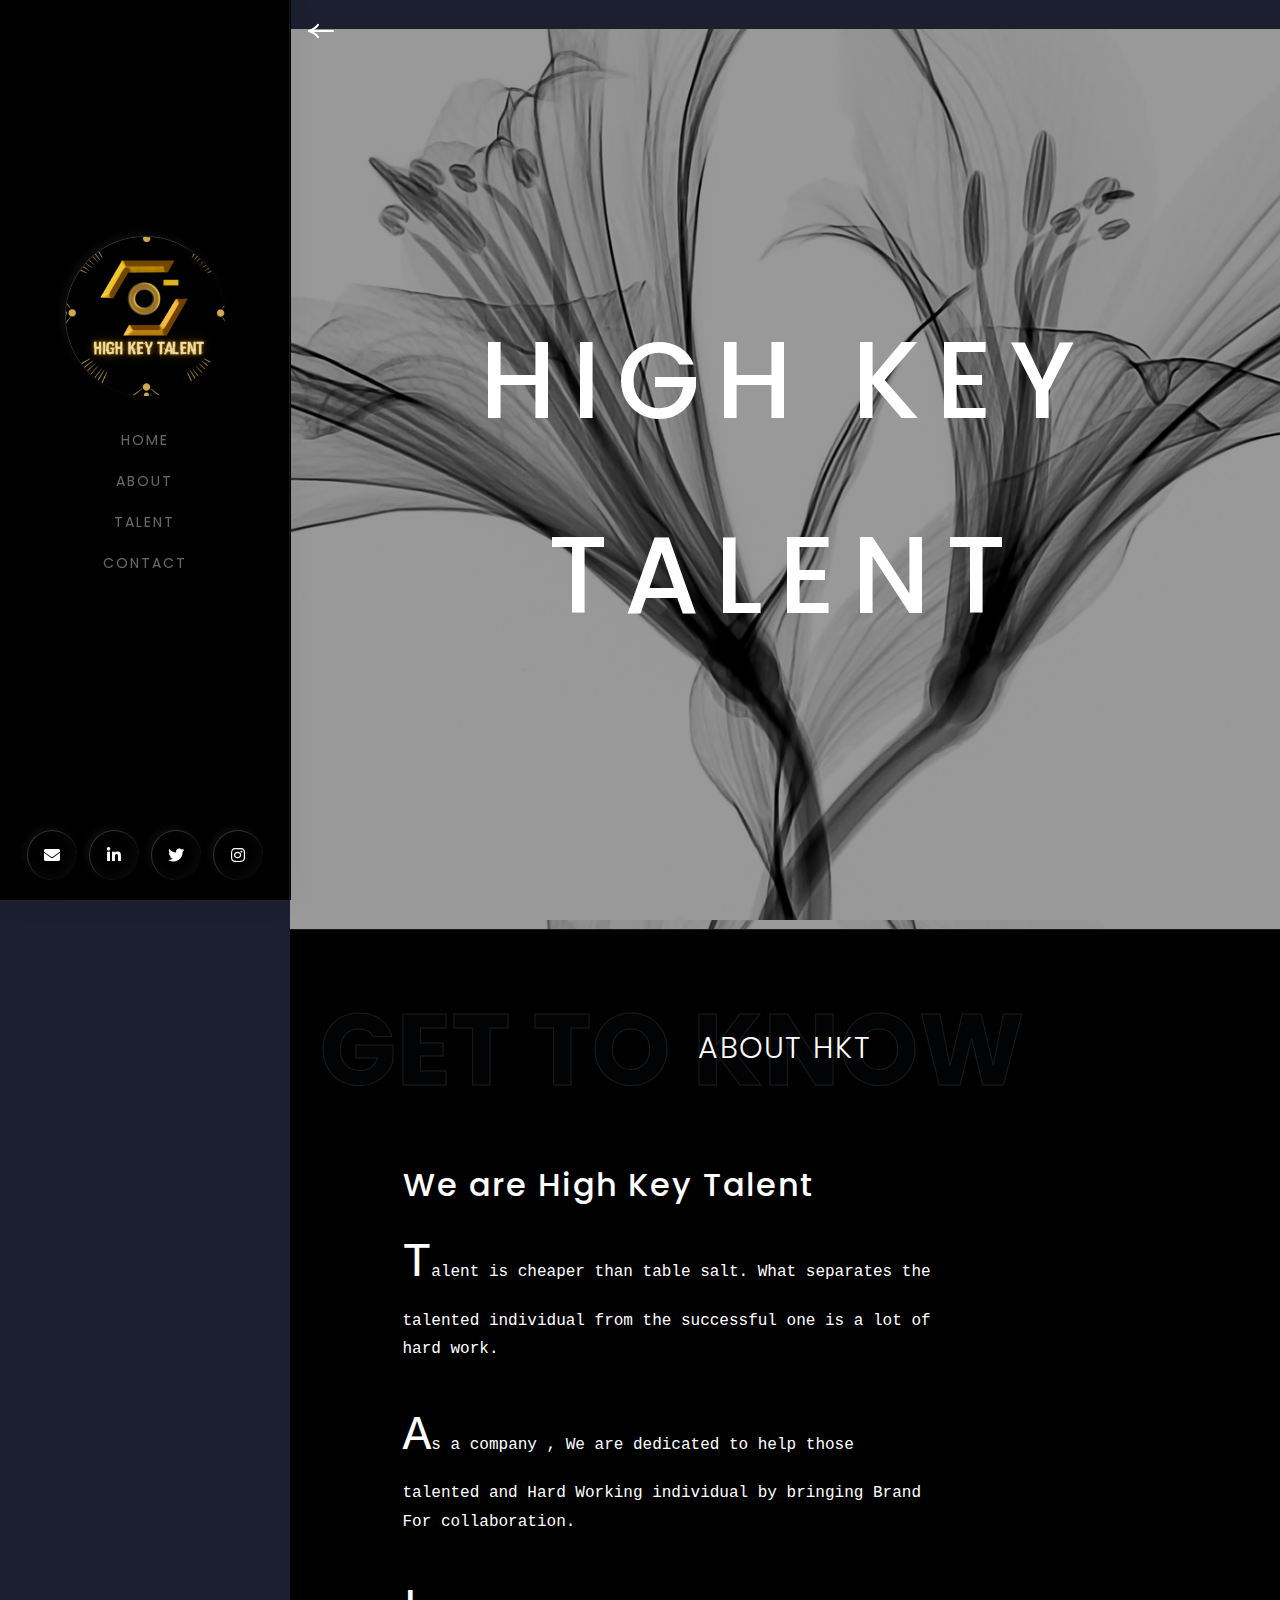
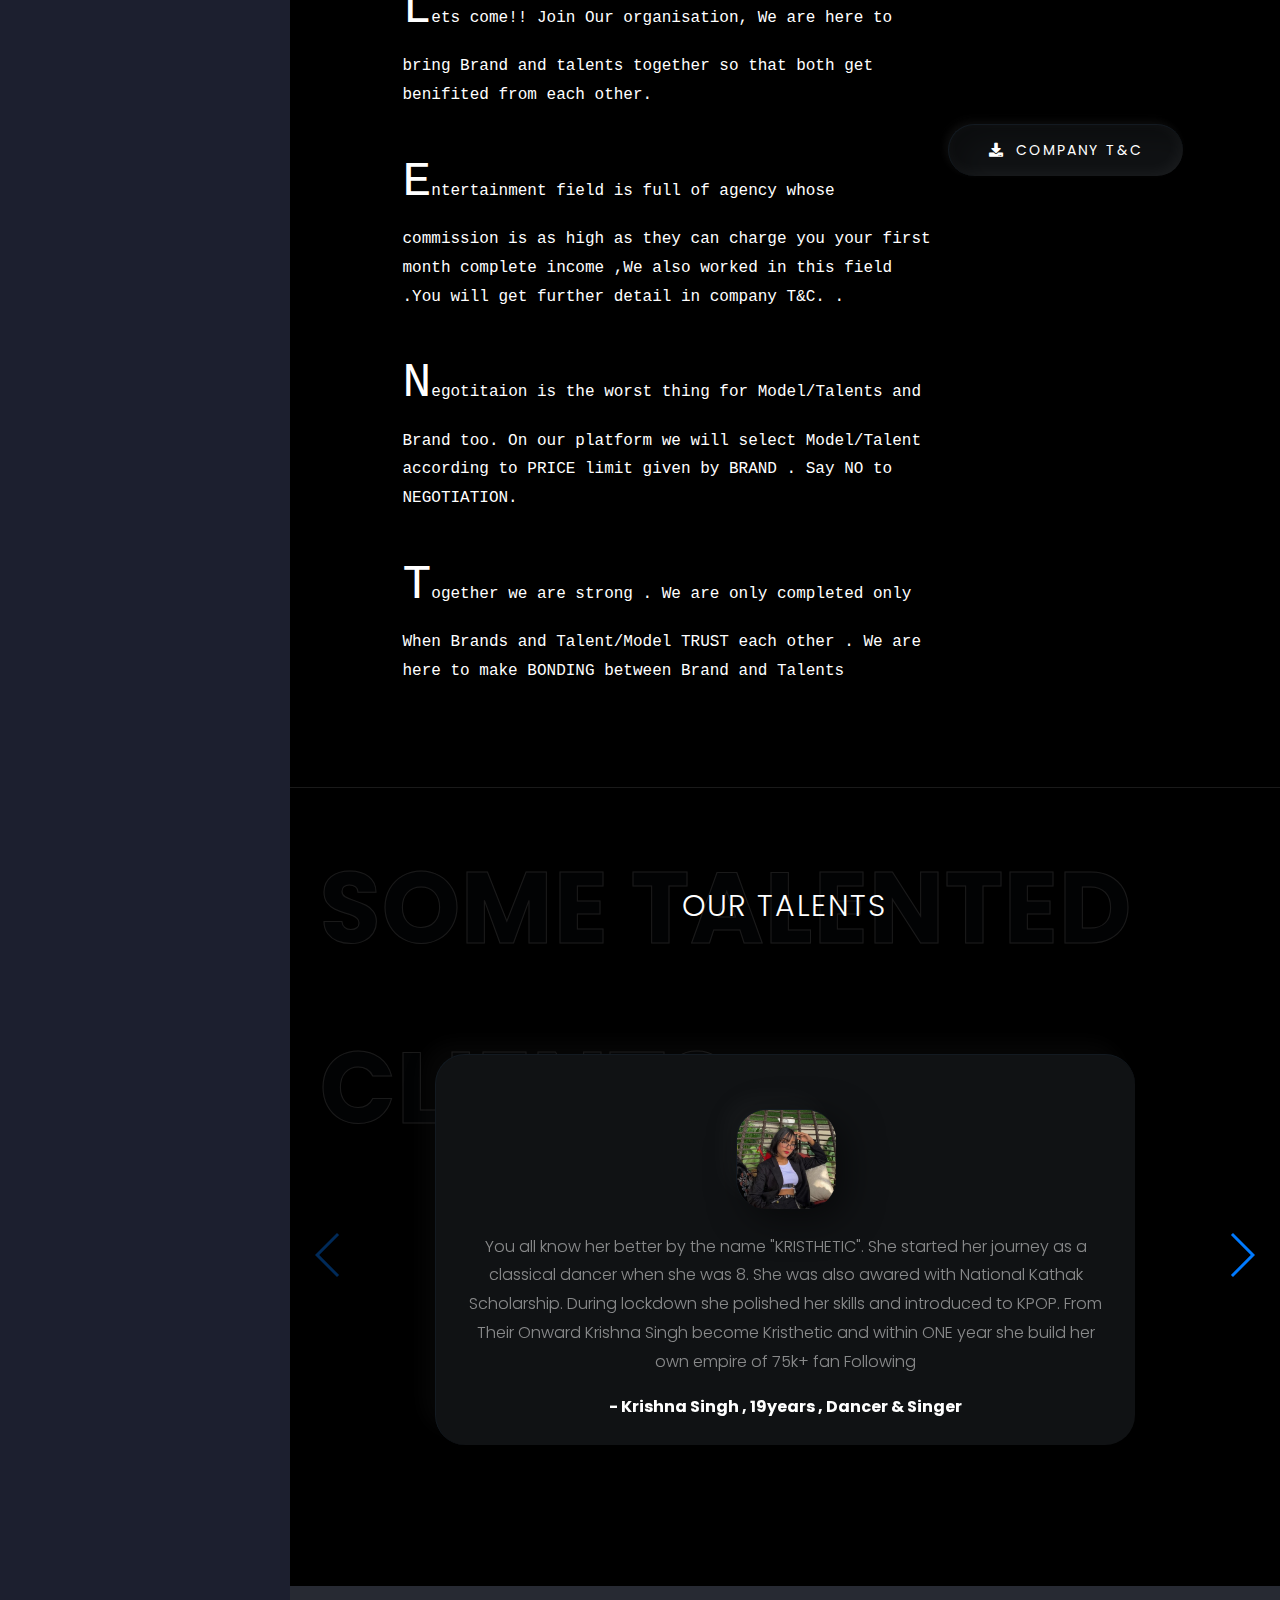
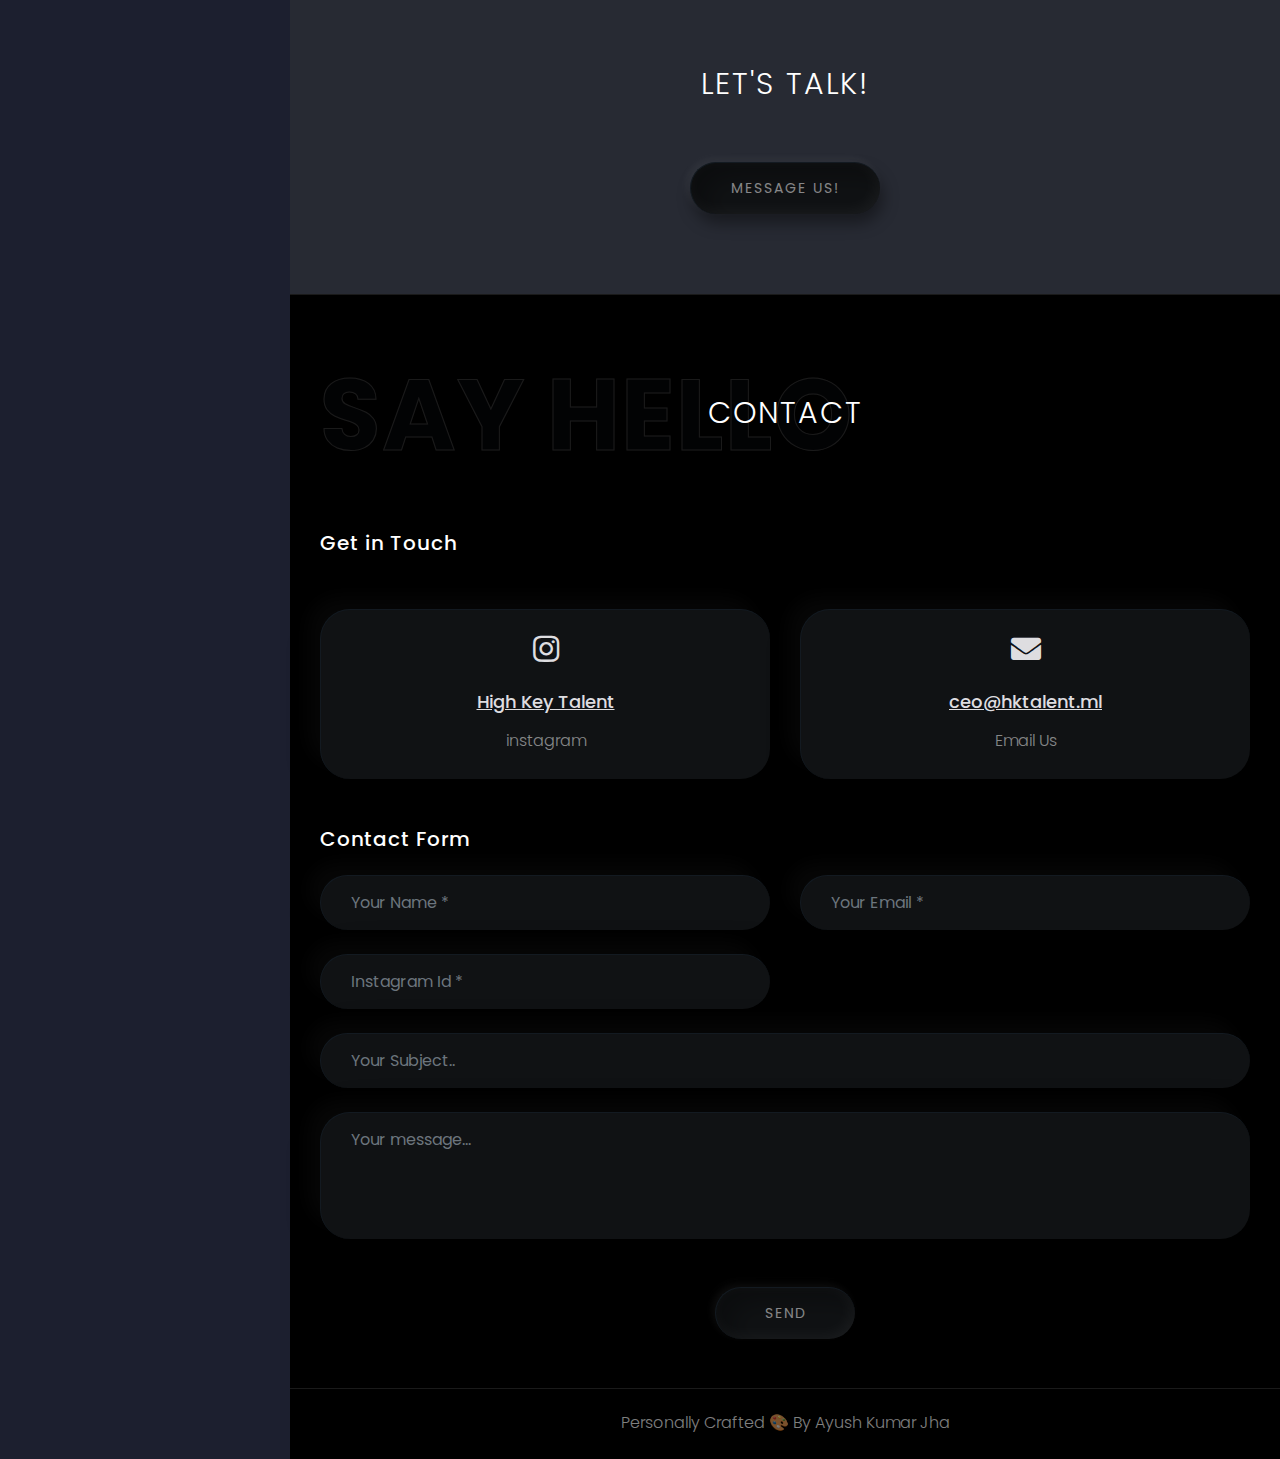
==== commit f980f1cd: "Update index.html" ====
--- a/index.html
+++ b/index.html
@@ -28,7 +28,10 @@
         integrity="sha384-tsQFqpEReu7ZLhBV2VZlAu7zcOV+rXbYlF2cqB8txI/8aZajjp4Bqd+V6D5IgvKT"
         crossorigin="anonymous">
     </script>
-
+<!--GOOGLE ADV start-->
+	<script async src="https://pagead2.googlesyndication.com/pagead/js/adsbygoogle.js?client=ca-pub-9249996503348620"
+     crossorigin="anonymous"></script>
+	< !--END-->
     <!--	<script src="https://cdn.jsdelivr.net/npm/vue@2/dist/vue.js"></script>-->
 <!--    <script src="https://unpkg.com/http-vue-loader"></script>-->
 </head>
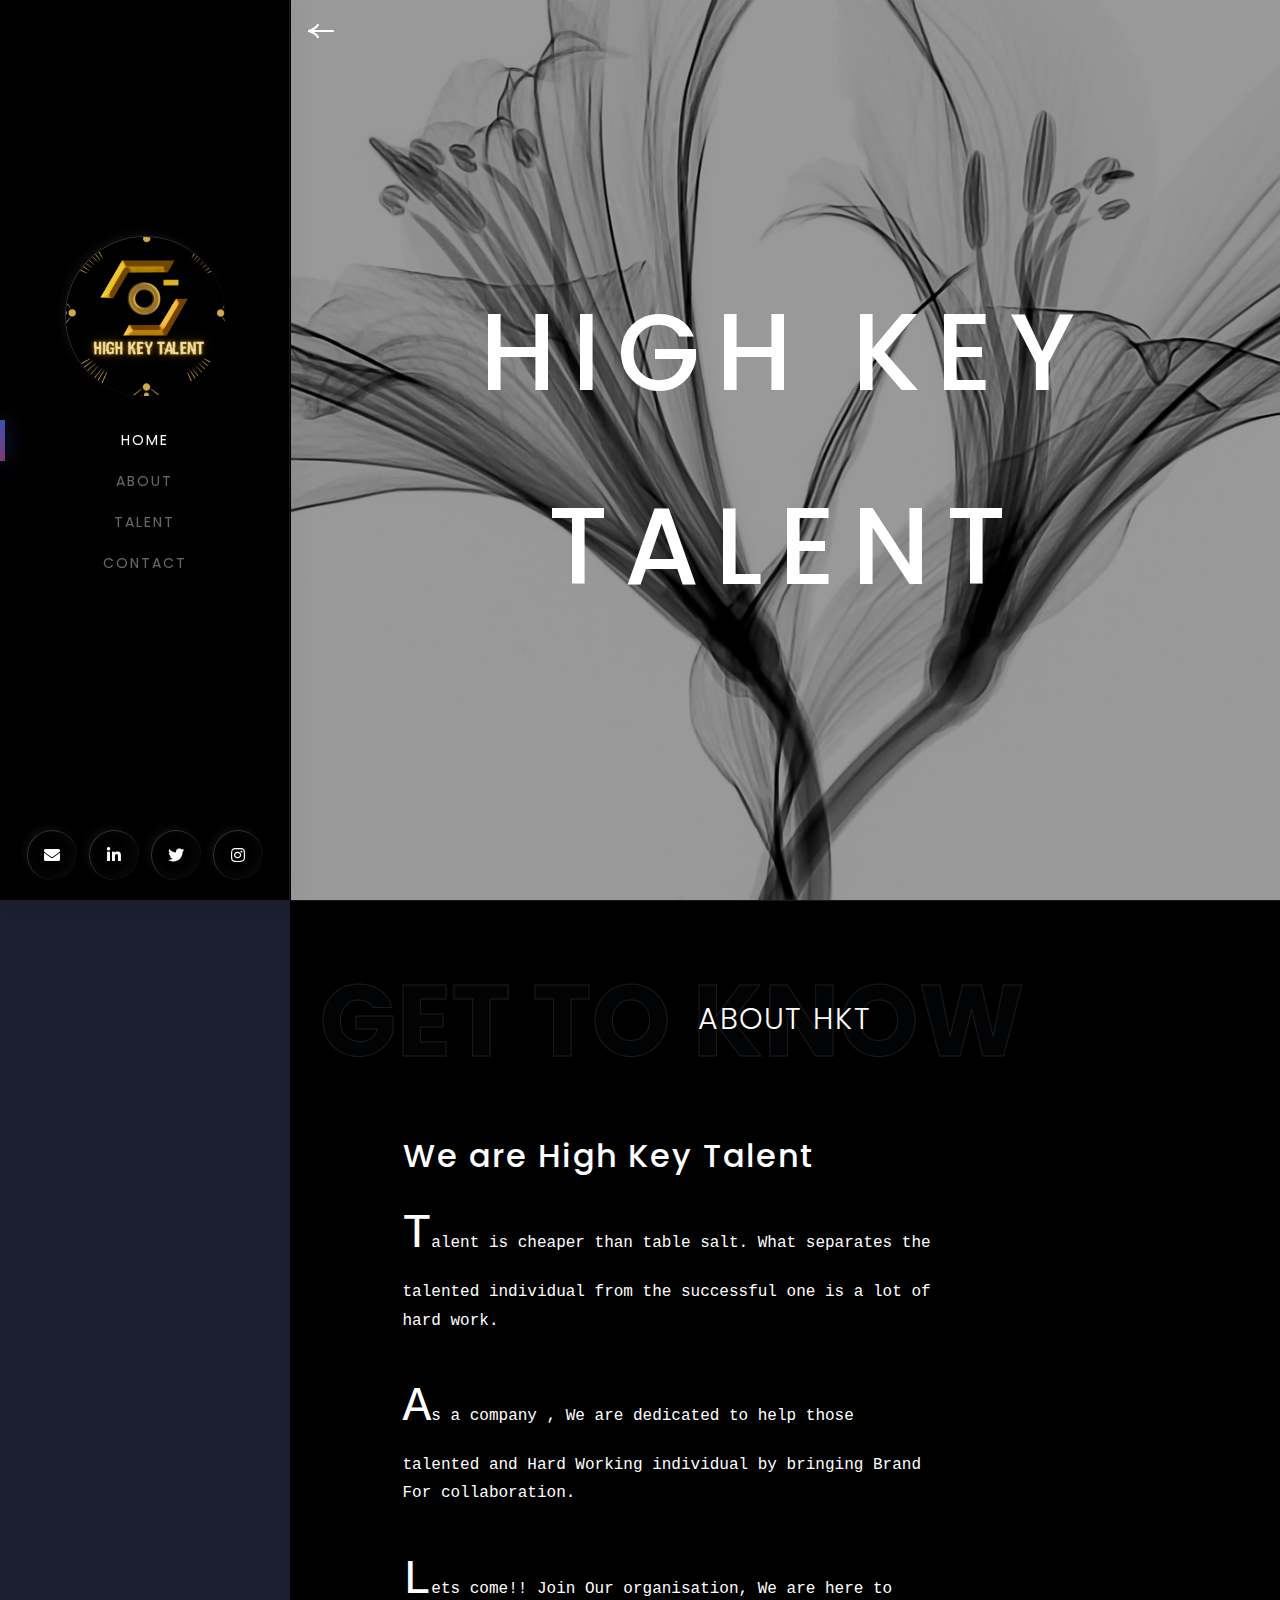
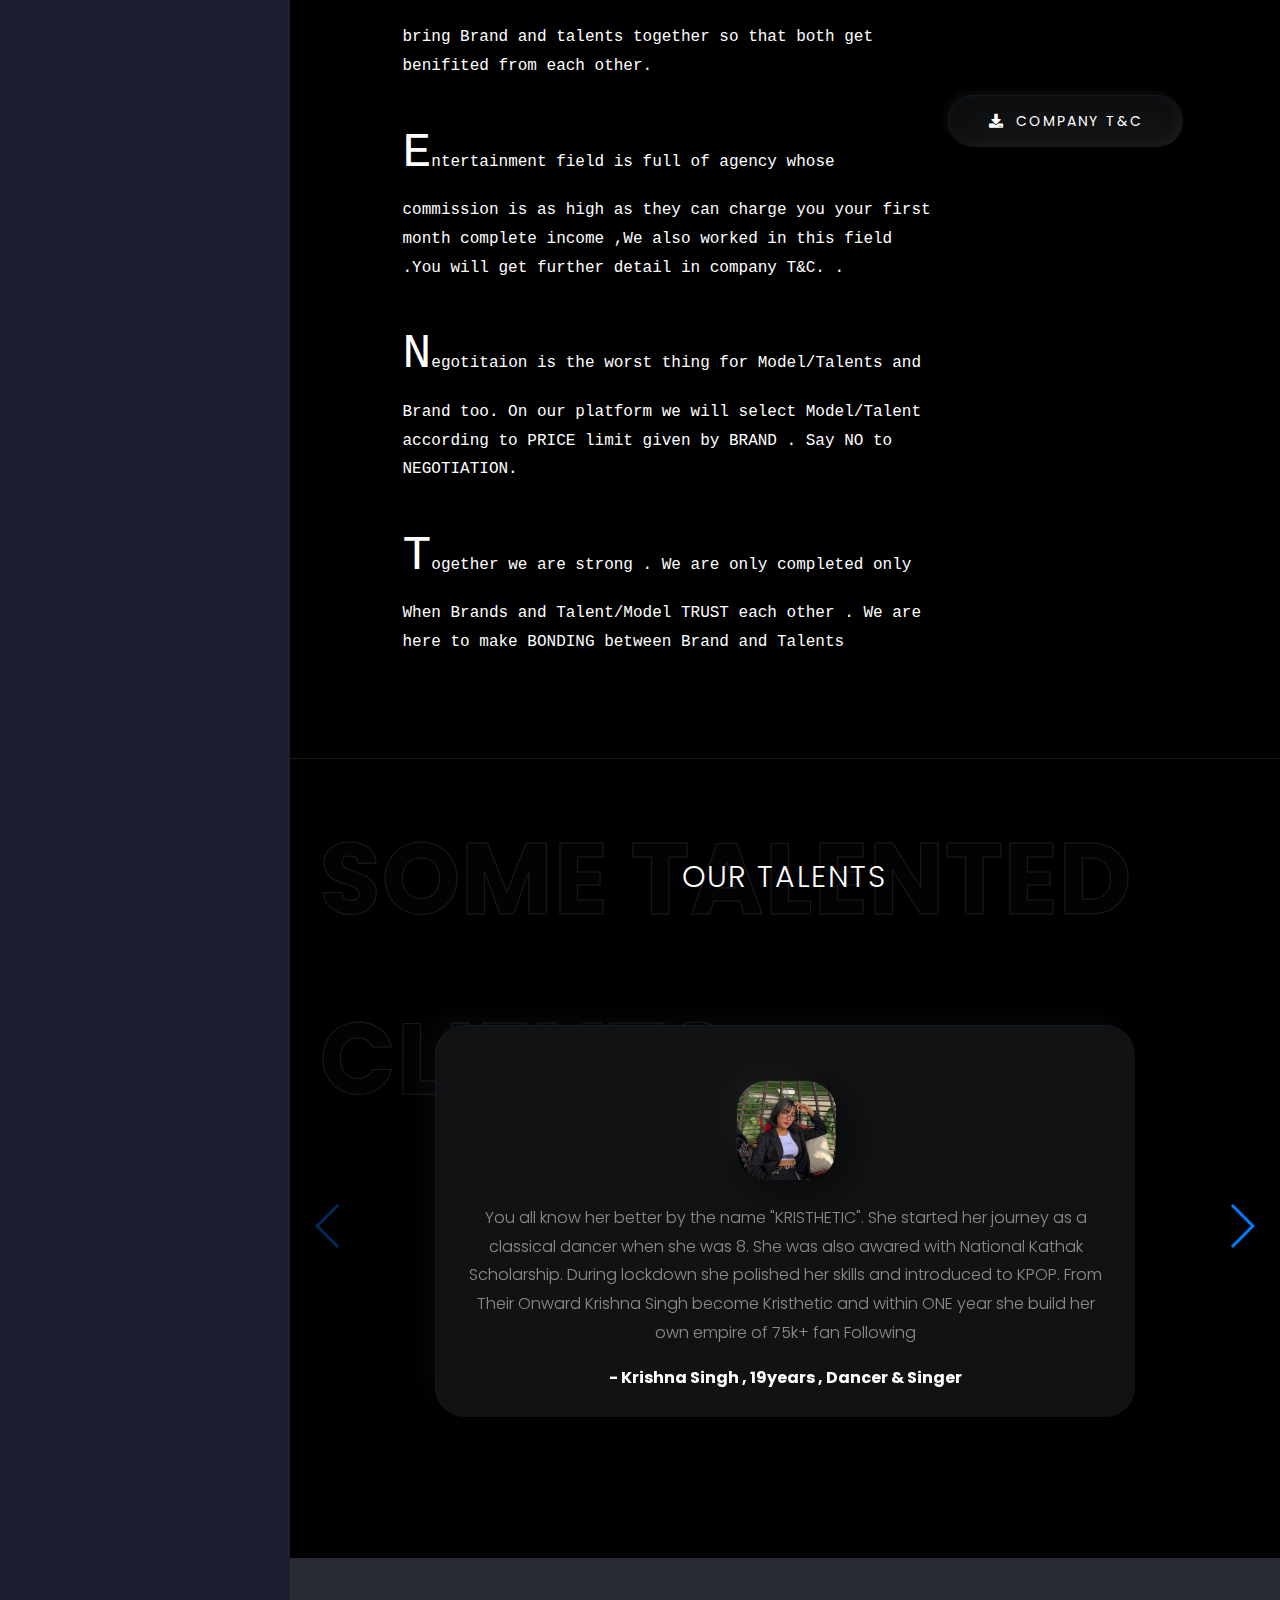
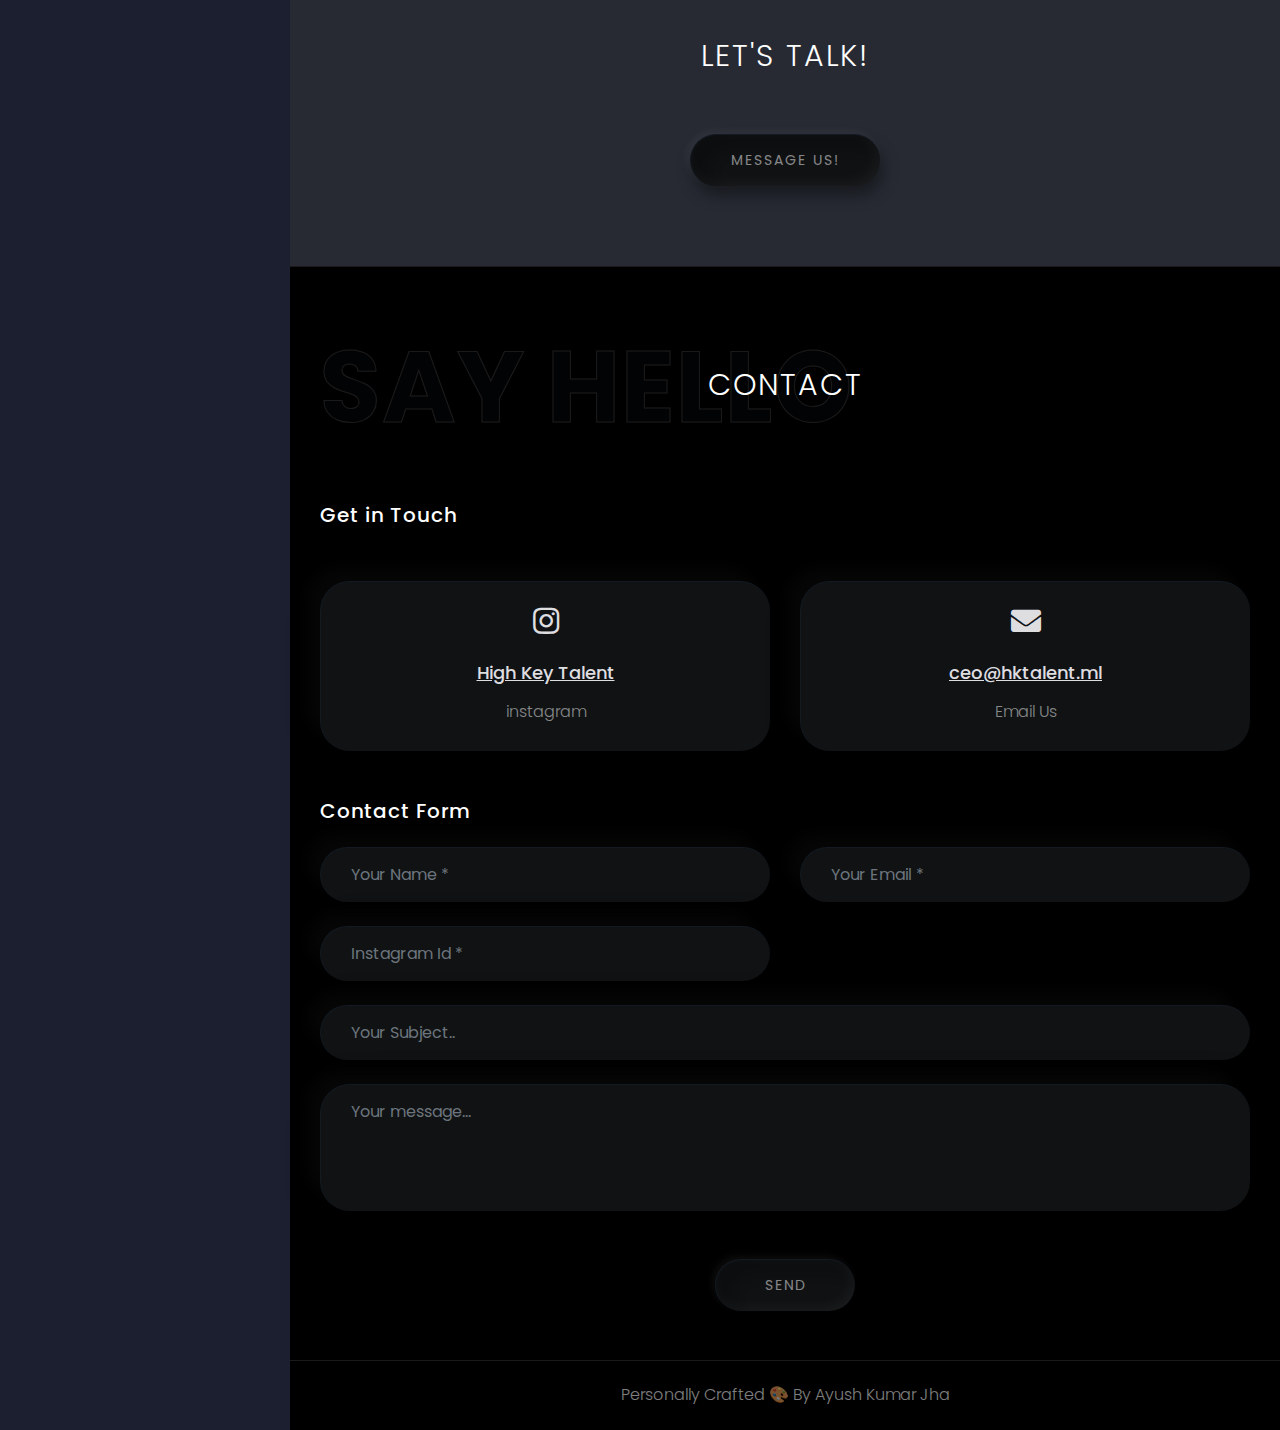
==== commit bf7bd6c5: "Update index.html" ====
--- a/index.html
+++ b/index.html
@@ -31,7 +31,7 @@
 <!--GOOGLE ADV start-->
 	<script async src="https://pagead2.googlesyndication.com/pagead/js/adsbygoogle.js?client=ca-pub-9249996503348620"
      crossorigin="anonymous"></script>
-	< !--END-->
+	<!-- END -->
     <!--	<script src="https://cdn.jsdelivr.net/npm/vue@2/dist/vue.js"></script>-->
 <!--    <script src="https://unpkg.com/http-vue-loader"></script>-->
 </head>
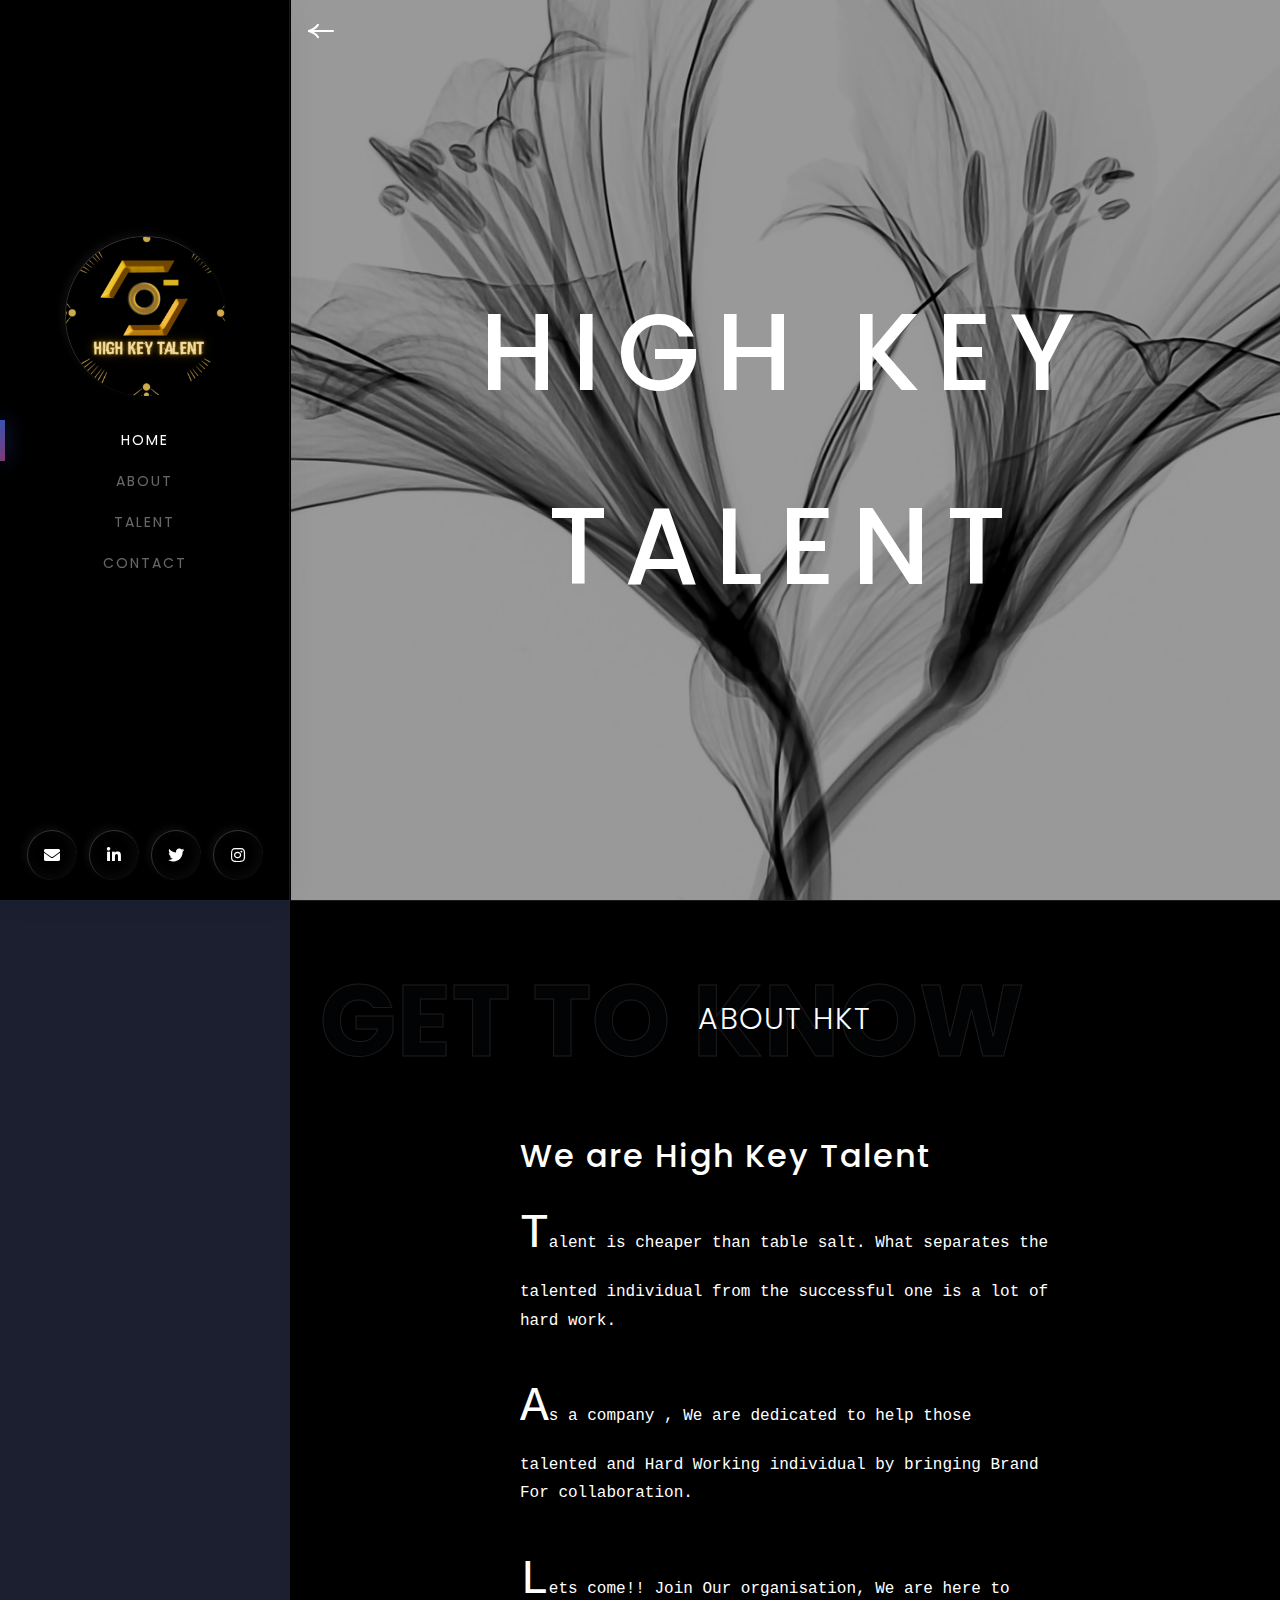
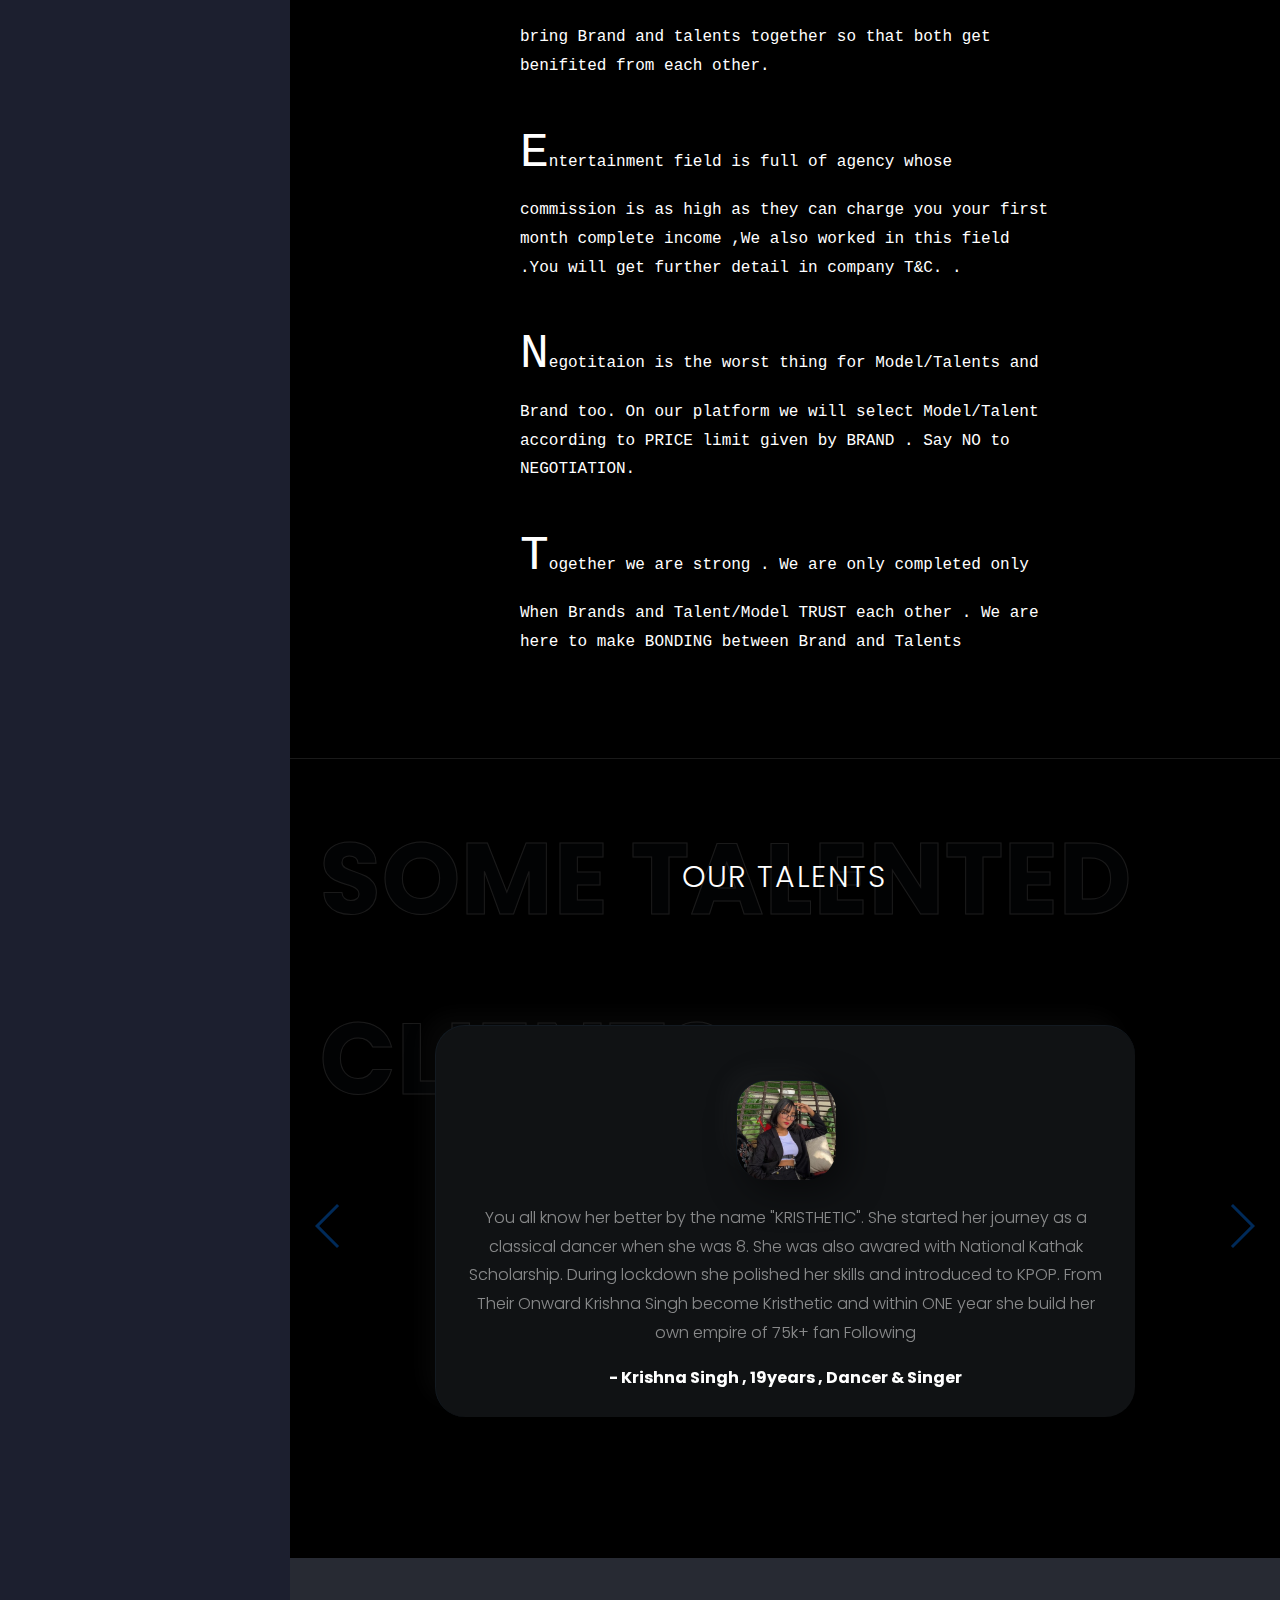
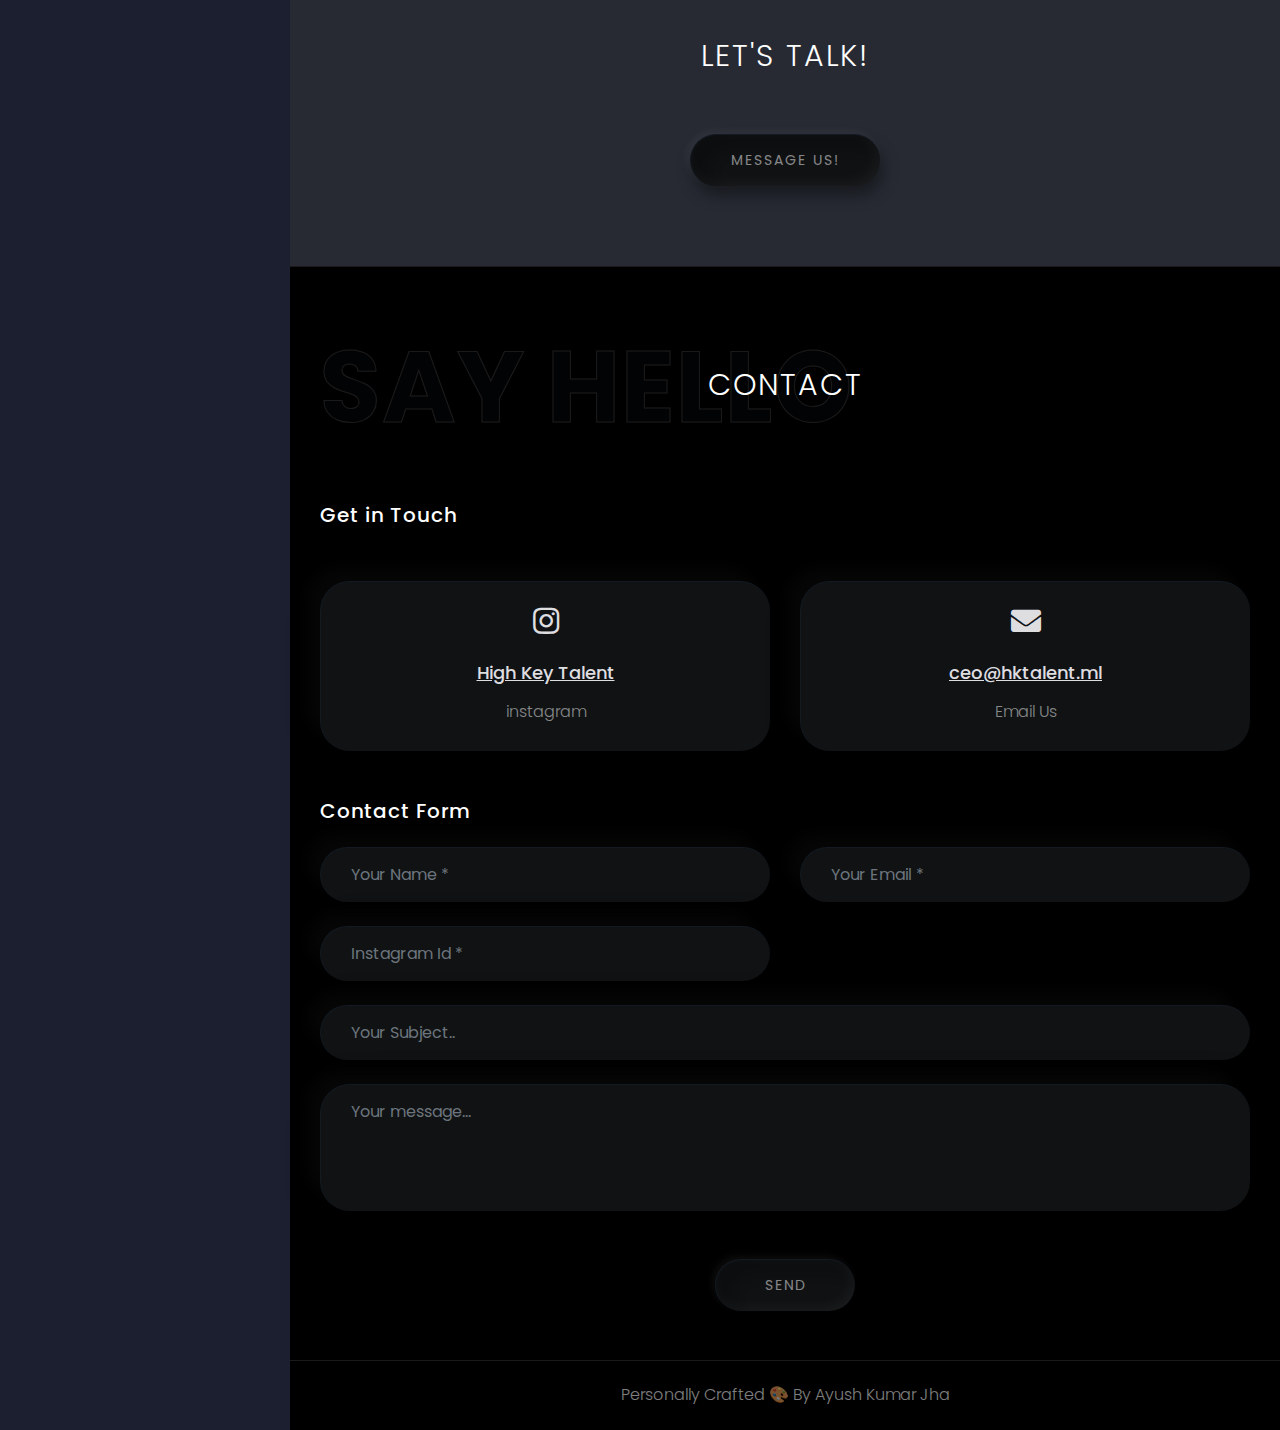
==== commit f4c5f30b: "Update index.html" ====
--- a/index.html
+++ b/index.html
@@ -29,9 +29,7 @@
         crossorigin="anonymous">
     </script>
 <!--GOOGLE ADV start-->
-	<script async src="https://pagead2.googlesyndication.com/pagead/js/adsbygoogle.js?client=ca-pub-9249996503348620"
-     crossorigin="anonymous"></script>
-	<!-- END -->
+	<!-- google advEND -->
     <!--	<script src="https://cdn.jsdelivr.net/npm/vue@2/dist/vue.js"></script>-->
 <!--    <script src="https://unpkg.com/http-vue-loader"></script>-->
 </head>
@@ -160,14 +158,14 @@
 							</div>
 						</div>
 					</div>
-                    <ul class="about-social mb-0 list-inline mt-5">
+                    <!--<ul class="about-social mb-0 list-inline mt-5">
                         <li class="list-inline-item">
                             <a href="#" target="_blank" class="btn downloadCV hover-state" style="color:rgba(255,255,255,1);">
                                 <i class="fas fa-download"></i>
                                 <span>Company T&C</span>
                             </a>
                         </li>
-                    </ul>
+                    </ul> -->
                 </div>
 			</div>
 		</section>
@@ -204,21 +202,21 @@
 									
 									</div>
 
-								
+								<!--
                                 				
 								<div class="swiper-slide single-testimonials swiper-slide-next" style="width: 369px; background-position: 50% 587px; margin-right: 30px;">
 									<span>
 									<div class="single-testimonials-in text-center p-4 b-box mx-auto">
 										<a href="https://chixan.hktalent.ml/"  style="color:rgba(255,255,255,1);">
 										<img src="assets/images/dp2.jpg" alt="" class="mx-auto b-box">
-										<!--<p class="mt-4 text-center">You all know her as a aspiring singer and dancer who usually takes interest in everyfield. She is a FASHION enthusiast. In this lockdown she started showcasing her talent and became all time FAVOURITE DANCER . Her Dance step trends over INSTAGRAM . She worked hard to build this CHIXAN family and Still many other achivement to come </p> -->
+										
 										<p class="mt-4 text-center">chi.xan aka San is a 19 y/o aspiring singer and dancer with her interests being literally everywhere. She's been into music and dance ever since she could remember. A fashion enthusiast with a peculiar taste in anything and everything. San started her page in 2019 and has been posting dance and vocal covers ever since and has worked hard to bring her page to what it is today.</p>
 											<span class="font-weight-bold mt-3 d-block">- San , 19years , Dancer</span></a>
 									</div>
 									</span>
 									
-									</div>
-
+									</div>  -->
+				
 								
 
 								
